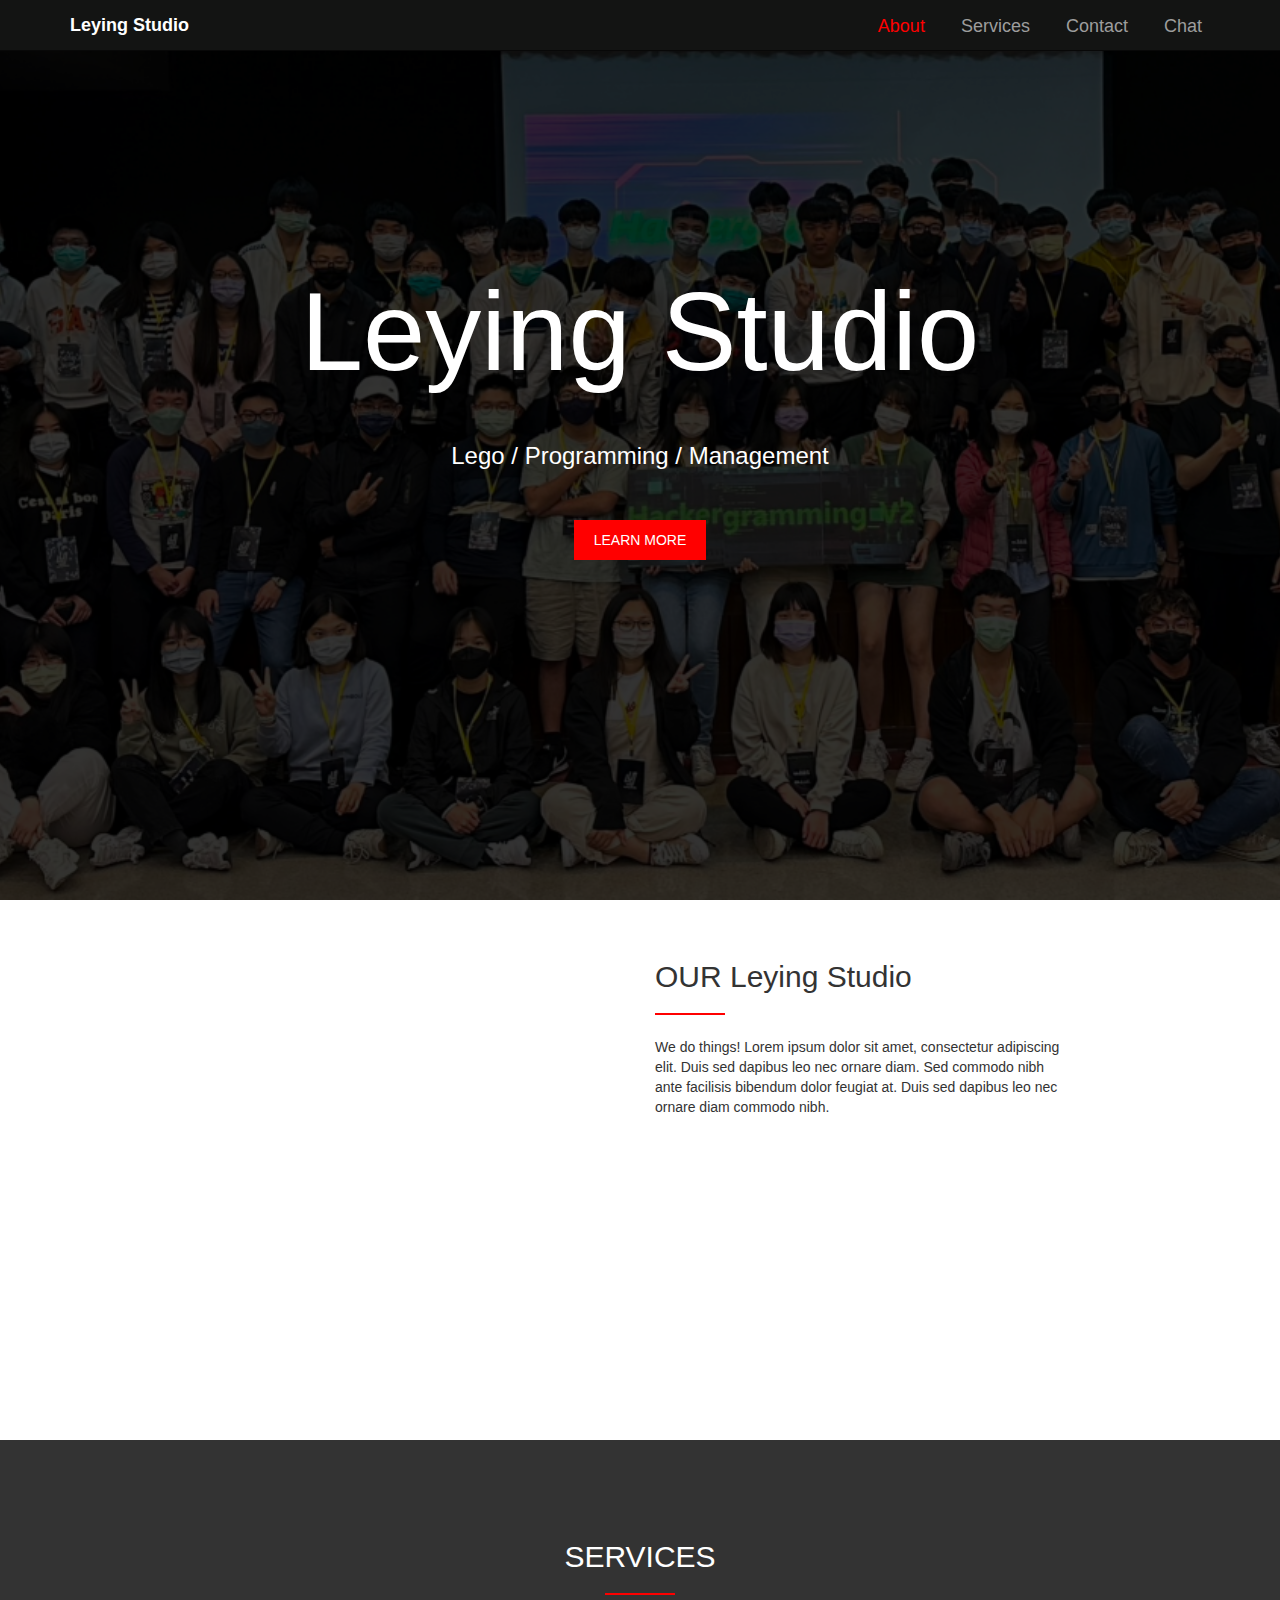
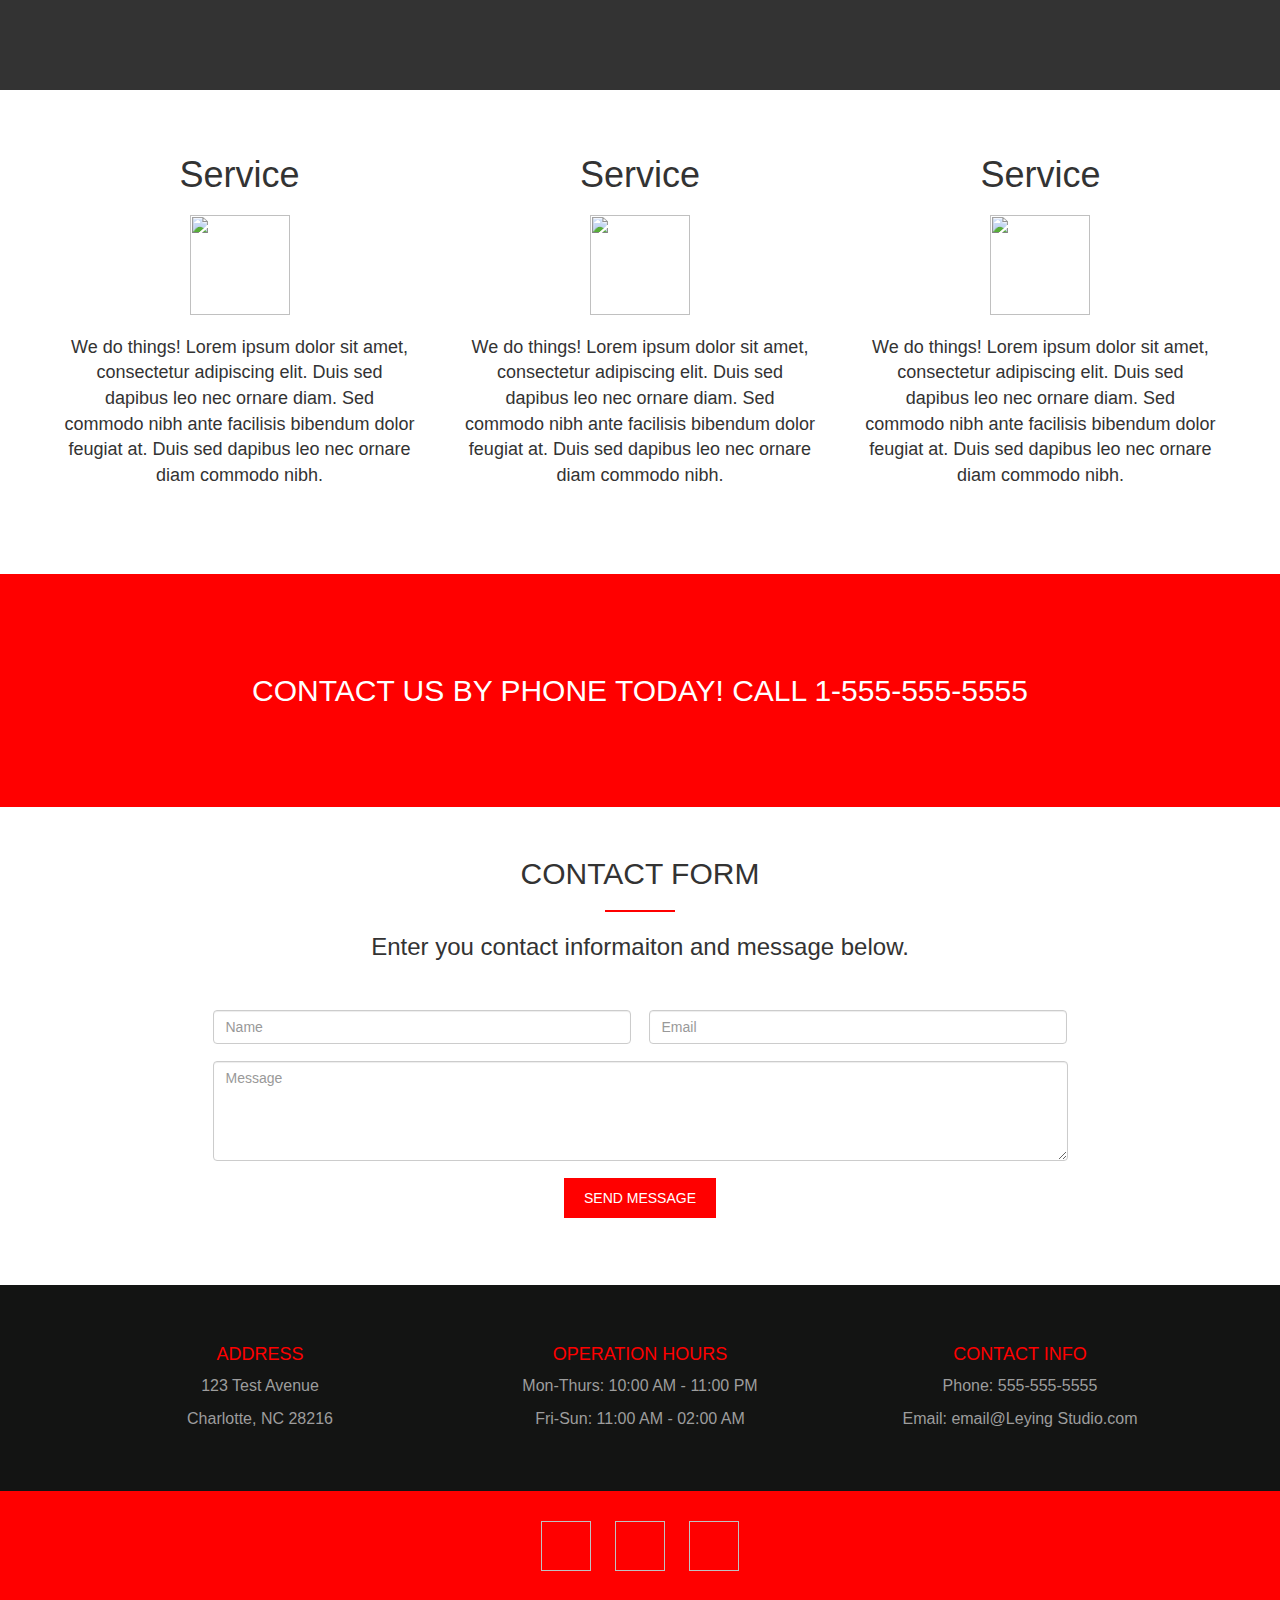
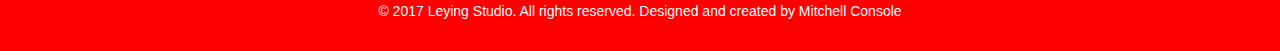
==== index.html @ ffa9e22b "Add files via upload" ====
<!DOCTYPE html>
<html lang="en" >
<head>
  <meta charset="UTF-8">
  <title>Leying</title>
  <link rel='stylesheet' href='https://fonts.googleapis.com/css?family=Open+Sans'>
<link rel='stylesheet' href='https://maxcdn.bootstrapcdn.com/bootstrap/3.3.7/css/bootstrap.min.css'><link rel="stylesheet" href="./style.css">

</head>
<body>
<!-- partial:index.partial.html -->
<html>
  <head>
    
    <title>Leying Studio - Website</title>
  </head>
  <body>
<!--  Navigation Bar    -->
    <nav id="navigation" class="navbar navbar-inverse navbar-fixed-top">
      <div class="container">
        <div class="navbar-header">
          <a class="navbar-brand" href="#">Leying Studio</a>
          <button type="button" class="navbar-toggle collapsed" data-toggle="collapse" data-target="#navbarButtons" aria-expanded="false">
            <span class="sr-only">Toggle navigation</span>
            <span class="icon-bar"></span>
            <span class="icon-bar"></span>
            <span class="icon-bar"></span>
          </button>
        </div>
        <div class="collapse navbar-collapse" id="navbarButtons">          
          <ul class="nav navbar-nav navbar-right">
            <li id="navAbout" class="btn navbar-btn navActive">About</li>
            <li id="navServices" class="btn navbar-btn">Services</li>
            <li id="navContact" class="btn navbar-btn">Contact</li>
            <a href="chat.html" class="btn navbar-btn">Chat</a>
          </ul>
        </div>
      </div>
    </nav>
<!--  Top page image    -->
 <div class="parallaxTop">
   <div class="jumboBanner shadow">
     <h1 class="banner">Leying Studio</h1>
     <h3 class="motto">Lego / Programming / Management</h3>
     <button id="bannerBtn" class="bannerBtn">LEARN MORE</button>
   </div>
 </div>
<!--  Main content   -->    
<!--  About row      -->
    <div id="aboutBlock" class="container">
      <div id="aboutRow" class="row">
        <div class="aboutLeft col-xs-12 col-sm-6 cloak">
          <div class="row">
            <div class="col-md-3"></div>
            <div class="aboutImg col-md-9"></div>
          </div>
        </div>
        <div class="aboutRight col-xs-12 col-sm-6">
          <div class="row">
            <div class="col-md-9">            
              <h2>OUR Leying Studio</h2>
              <hr />
              <p>We do things! Lorem ipsum dolor sit amet, consectetur adipiscing elit. Duis sed dapibus leo nec ornare diam. Sed commodo nibh ante facilisis bibendum dolor feugiat at. Duis sed dapibus leo nec ornare diam commodo nibh.</p>
            </div>
          </div>
          <div class="col-md-3"></div>          
        </div>
      </div>
    </div>
<!--  Services row      -->
    <div id="servicesRow" class="parallaxSection">
      <div class="shadowSection">
        <h2>SERVICES</h2>
        <hr />
      </div>
    </div>
    <div id="serviceBlocks" class="row">
      <div class="container">
        <div class="serviceBlock col-md-4">
          <h1>Service</h1>
          <img src="https://cdn0.iconfinder.com/data/icons/thinico/88/thinico-17-512.png" />
          <p>We do things! Lorem ipsum dolor sit amet, consectetur adipiscing elit. Duis sed dapibus leo nec ornare diam. Sed commodo nibh ante facilisis bibendum dolor feugiat at. Duis sed dapibus leo nec ornare diam commodo nibh.</p>
        </div>
        <div class="serviceBlock col-md-4">
          <h1>Service</h1>
          <img src="https://cdn0.iconfinder.com/data/icons/thinico/88/thinico-17-512.png" />
          <p>We do things! Lorem ipsum dolor sit amet, consectetur adipiscing elit. Duis sed dapibus leo nec ornare diam. Sed commodo nibh ante facilisis bibendum dolor feugiat at. Duis sed dapibus leo nec ornare diam commodo nibh.</p>
        </div>
        <div class="serviceBlock col-md-4">
          <h1>Service</h1>
          <img src="https://cdn0.iconfinder.com/data/icons/thinico/88/thinico-17-512.png" />
          <p>We do things! Lorem ipsum dolor sit amet, consectetur adipiscing elit. Duis sed dapibus leo nec ornare diam. Sed commodo nibh ante facilisis bibendum dolor feugiat at. Duis sed dapibus leo nec ornare diam commodo nibh.</p>
        </div>
      </div>
    </div>
<!--  Contact form      -->
      <div id="phoneContact" class="phoneContact row">
        <div class="container">
          <h2>CONTACT US BY PHONE TODAY! CALL 1-555-555-5555</h2>
        </div>
      </div> 
      <div class="container">               
        <div id="contactRow" class="contactForm row">
          <h2>CONTACT FORM</h2>
          <hr />
          <h3>Enter you contact informaiton and message below.</h3>
          <form name="contactForm" class="form-group" action="#" method="POST">
            <input id="formName" name="name" class="inputInline form-control" type="text" placeholder="Name" required />
            <input id="formEmail" name="email" class="inputInline form-control" type="email" placeholder="Email" required />
            <textarea id="formMessage" name="message" class="form-control" type="text" placeholder="Message" required></textarea>
            <input name="submit" class="bannerBtn" type="submit" value="SEND MESSAGE" />
          </form>
        </div>        
      </div>
<!--  Contact info      -->
    <div id="contactInfo" class="row">
      <div class="container">
        <div class="contactStack col-md-4">
          <h4>ADDRESS</h4>
          <p>123 Test Avenue</p>
          <p>Charlotte, NC 28216</p>
        </div>
        <div class="contactStack col-md-4">
          <h4>OPERATION HOURS</h4>
          <p>Mon-Thurs: 10:00 AM - 11:00 PM</p>
          <p>Fri-Sun: 11:00 AM - 02:00 AM</p>
        </div>
        <div class="contactStack col-md-4">
          <h4>CONTACT INFO</h4>
          <p>Phone: 555-555-5555</p>
          <p>Email: email@Leying Studio.com</p>
        </div>
      </div>
    </div>
<!--  Copyright    -->
    <div id="copyright" class="row">
      <div class="container">
        <div id="socialBtn">
          <a href="#" class="social"><img id="facebook"></a>
          <a href="#" class="social"><img id="twitter"></a>
          <a href="#" class="social"><img id="linkedin"></a>
        </div>
        <p>&copy; 2017 Leying Studio. All rights reserved. Designed and created by Mitchell Console</p>
      </div>
    </div>
  </body>
</html>
<!-- partial -->
  <script src='https://cdnjs.cloudflare.com/ajax/libs/jquery/3.1.1/jquery.min.js'></script>
<script src='https://maxcdn.bootstrapcdn.com/bootstrap/3.3.7/js/bootstrap.min.js'></script><script  src="./script.js"></script>

</body>
</html>
---- style.css ----
html {
  height: 100%;
}

body {
  overflow-x: hidden;
}

.cloak {
  display: block;
}

hr {
  width: 70px;
  border-color: #ff0000;
  border-width: 2px;
  height: 2px;
}

.bannerBtn {
  border: none;
  background: #ff0000;
  color: white;
  padding: 10px 20px;
}
.bannerBtn:hover {
  background: #536b25;
}

.inputInline {
  width: 49%;
  float: left;
}

.navbar-btn {
  padding-top: 13px;
  margin: 0 10px 0 0;
  color: #9d9d9d;
  font-size: 18px;
}
.navbar-btn:hover {
  color: #ff0000;
}

.navbar {
  background: #131413;
}
.navbar .navbar-toggle {
  border-color: #ff0000;
}
.navbar .navbar-toggle .icon-bar {
  background-color: #ff0000;
}
.navbar .navbar-brand {
  color: #ffffff;
  font-weight: 900;
}
.navbar .navbar-brand:hover {
  color: #ff0000;
}
.navbar .navActive {
  color: #ff0000;
}

.parallax, .parallaxSection, .parallaxTop {
  background-attachment: fixed;
  background-position: center;
  background-repeat: no-repeat;
  background-size: cover;
  padding: 0;
}

.parallaxTop {
  background-image: url("1.png");
  min-height: 100vh;
}

.parallaxSection {
  min-height: 250px;
}

.shadow, .shadowSection {
  background: rgba(0, 0, 0, 0.8);
  min-height: 100vh;
  width: 100%;
}

.shadowSection {
  min-height: 250px;
}

.jumboBanner {
  text-align: center;
}
.jumboBanner .banner {
  color: white;
  padding-top: 30vh;
  text-align: center;
  font-family: sans-serif;
  font-size: 112px;
  margin-top: 0;
}
.jumboBanner .motto {
  color: white;
  margin: 50px auto;
}

#aboutBlock {
  width: 94%;
}

#aboutRow, .aboutLeft, .aboutRight, .aboutImg {
  min-height: 400px;
  margin: 20px auto;
}
#aboutRow hr, .aboutLeft hr, .aboutRight hr, .aboutImg hr {
  margin-left: 0;
  text-align: left;
}
#aboutRow .aboutImg, .aboutLeft .aboutImg, .aboutRight .aboutImg, .aboutImg .aboutImg {
  background-image: url("https://images.pexels.com/photos/59628/pexels-photo-59628.jpeg?w=1260&h=750&auto=compress&cs=tinysrgb");
  background-repeat: no-repeat;
  background-size: 90% 90%;
}

#servicesRow {
  background-image: url("https://images.pexels.com/photos/247932/pexels-photo-247932.jpeg?w=1260&h=750&auto=compress&cs=tinysrgb");
  text-align: center;
  color: white;
}
#servicesRow h2 {
  padding-top: 100px;
}

#serviceBlocks .container {
  width: 94%;
}

.serviceBlock {
  text-align: center;
  margin: 20px auto 50px auto;
  padding: 25px;
}
.serviceBlock img {
  width: 100px;
  height: 100px;
  margin: 10px 0 20px 0;
}
.serviceBlock p {
  font-size: 18px;
}

.phoneContact {
  background: #ff0000;
  text-align: center;
  color: white;
  min-height: 200px;
}
.phoneContact h2 {
  margin: 100px 0;
}

#formMessage {
  margin-bottom: 2%;
  height: 100px;
  max-width: 100%;
}

.contactForm {
  margin: 50px auto;
  text-align: center;
}
.contactForm h2 {
  margin: 0 auto;
}
.contactForm form {
  width: 75%;
  margin: 50px auto 0 auto;
}
.contactForm form input {
  margin-bottom: 2%;
}
.contactForm form input[name=name] {
  margin-right: 2%;
}

#contactInfo {
  background: #131413;
  min-height: 200px;
}
#contactInfo .contactStack {
  margin: 50px 0;
  text-align: center;
  font-size: 16px;
}
#contactInfo h4 {
  color: #ff0000;
}
#contactInfo p {
  color: #9d9d9d;
}

#copyright {
  background: #ff0000;
  min-height: 125px;
  text-align: center;
  color: white;
}
#copyright #facebook {
  background-image: url("http://www.iconarchive.com/download/i54037/danleech/simple/facebook.ico");
  background-size: cover;
  background-repeat: no-repeat;
}
#copyright #twitter {
  background-image: url("http://www.freeiconspng.com/uploads/twitter-icon-twitter-icon-7.png");
  background-size: cover;
  background-repeat: no-repeat;
}
#copyright #linkedin {
  background-image: url("https://pbs.twimg.com/profile_images/614583061448036352/CBpFkPaz.png");
  background-size: cover;
  background-repeat: no-repeat;
}
#copyright .social, #copyright img {
  height: 50px;
  width: 50px;
  border: none;
  margin: 30px 5px 0px 5px;
}
#copyright p {
  margin: 30px 0;
}

@media screen and (max-width: 766px) {
  .jumboBanner .banner {
    font-size: 72px;
  }

  .cloak {
    display: none;
  }
}
@media screen and (max-width: 500px) {
  .inputInline {
    width: 100%;
    float: none;
  }

  form input {
    margin-bottom: 5%;
  }

  input[name=submit] {
    width: 100%;
  }

  input[name=name] {
    margin-right: 0%;
  }
}
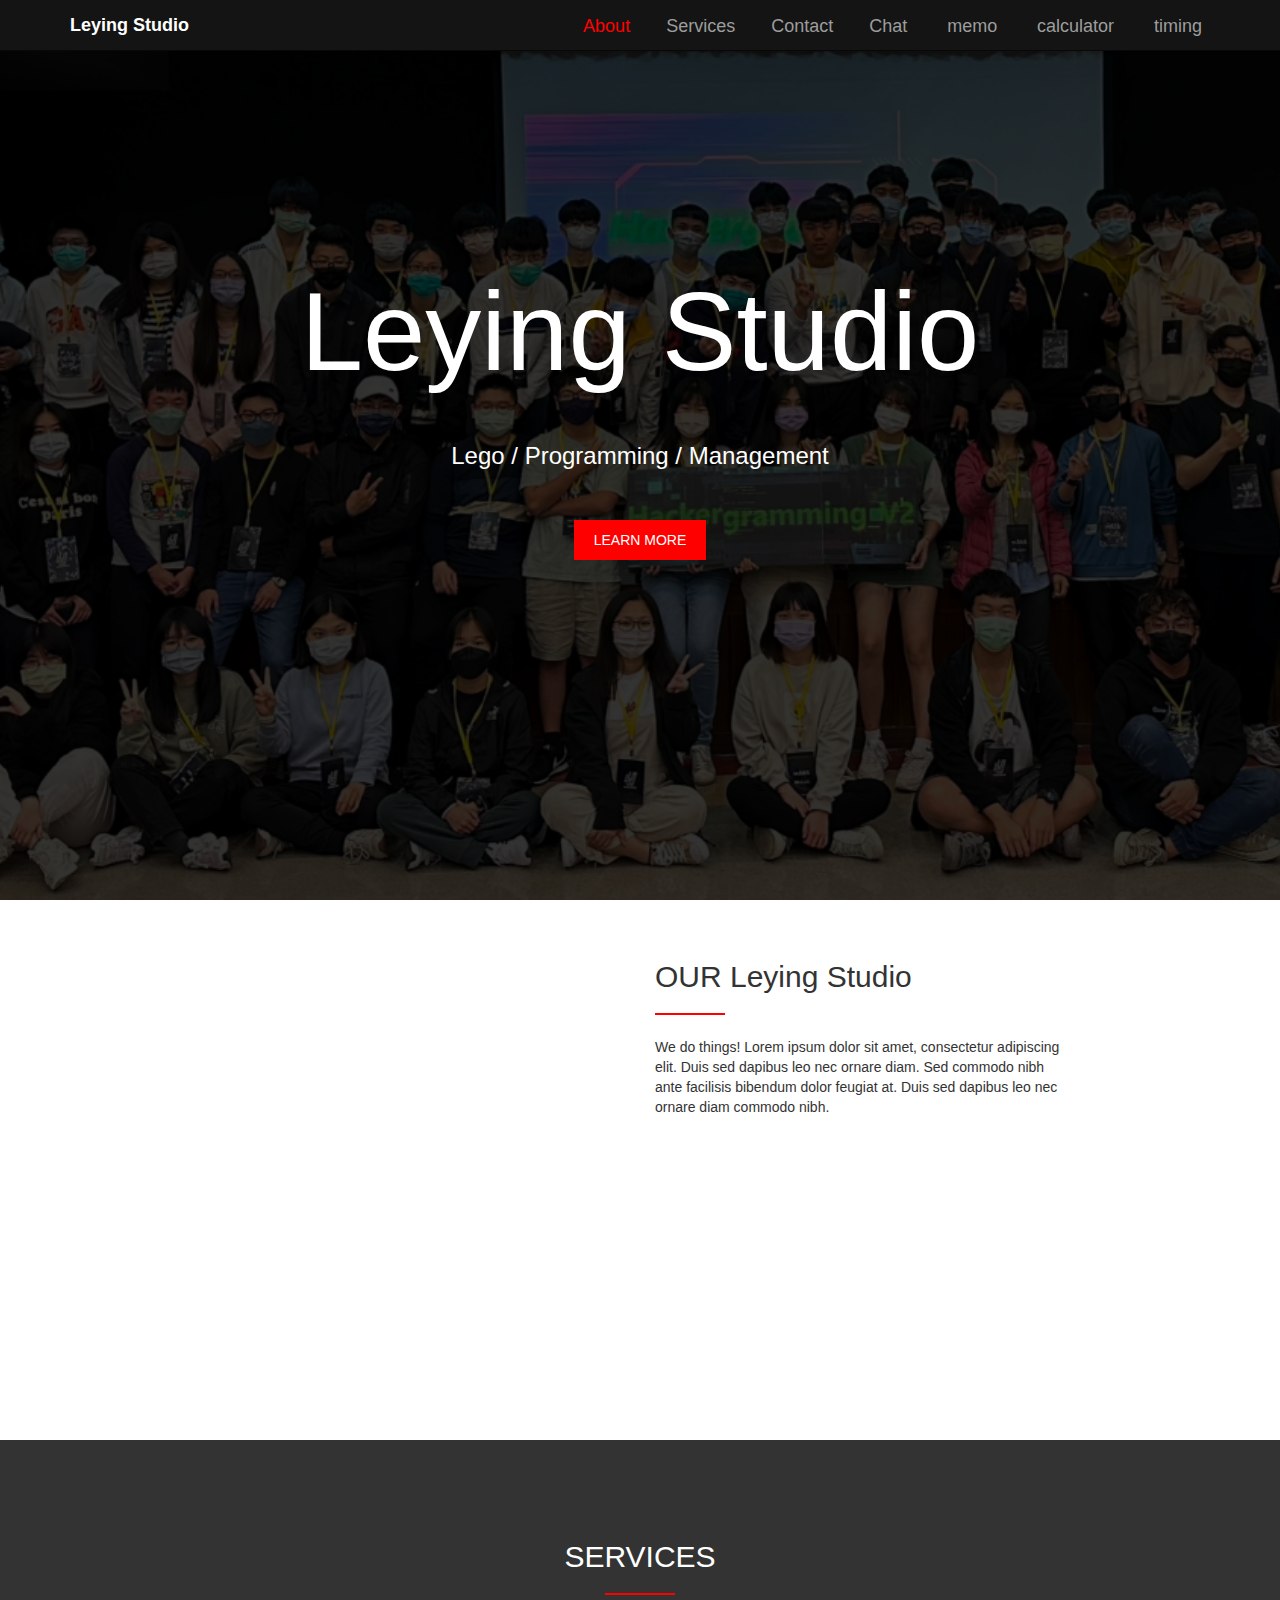
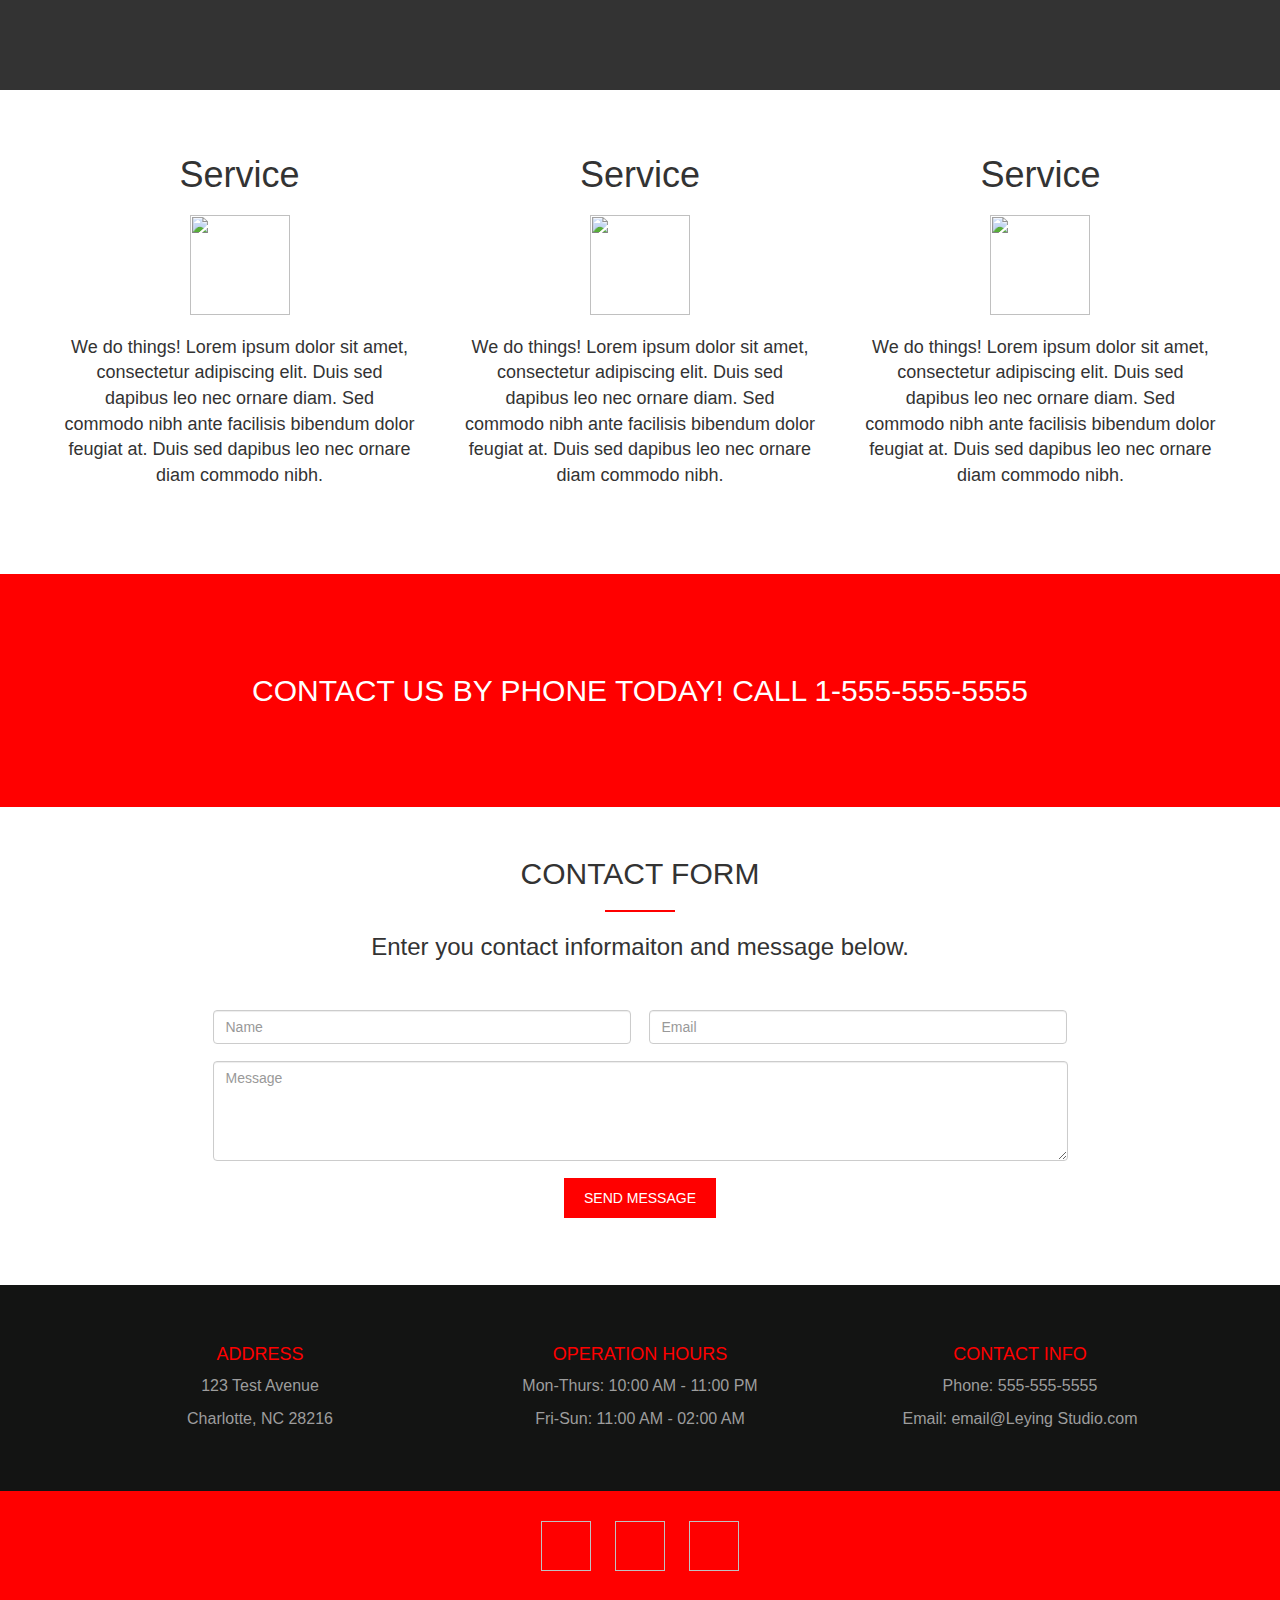
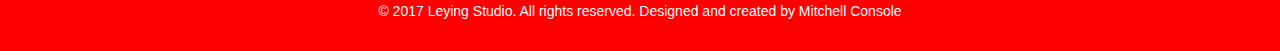
==== commit 3c0d9410: "Add files via upload" ====
--- a/index.html
+++ b/index.html
@@ -33,6 +33,9 @@
             <li id="navServices" class="btn navbar-btn">Services</li>
             <li id="navContact" class="btn navbar-btn">Contact</li>
             <a href="chat.html" class="btn navbar-btn">Chat</a>
+            <a href="memo.html" class="btn navbar-btn">memo</a>
+            <a href="calculator.html" class="btn navbar-btn">calculator</a>
+            <a href="timing.html" class="btn navbar-btn">timing</a>
           </ul>
         </div>
       </div>
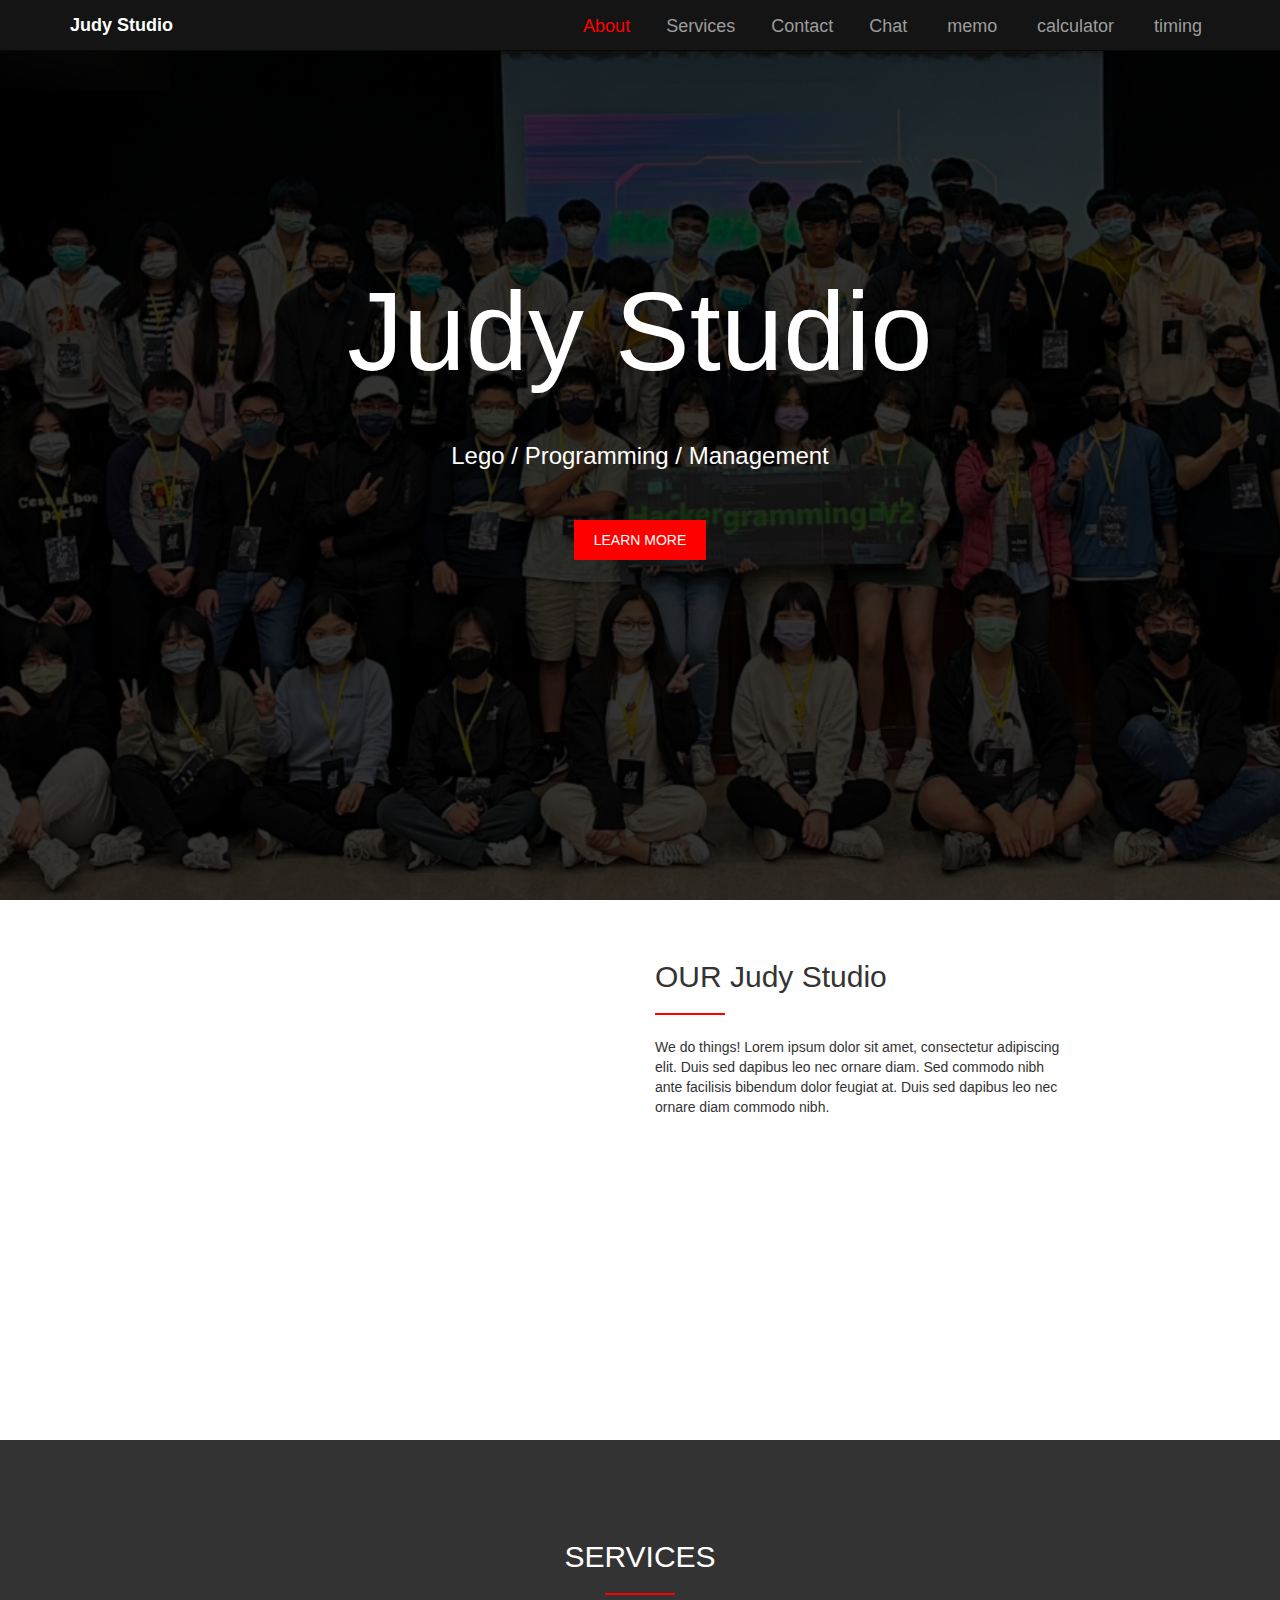
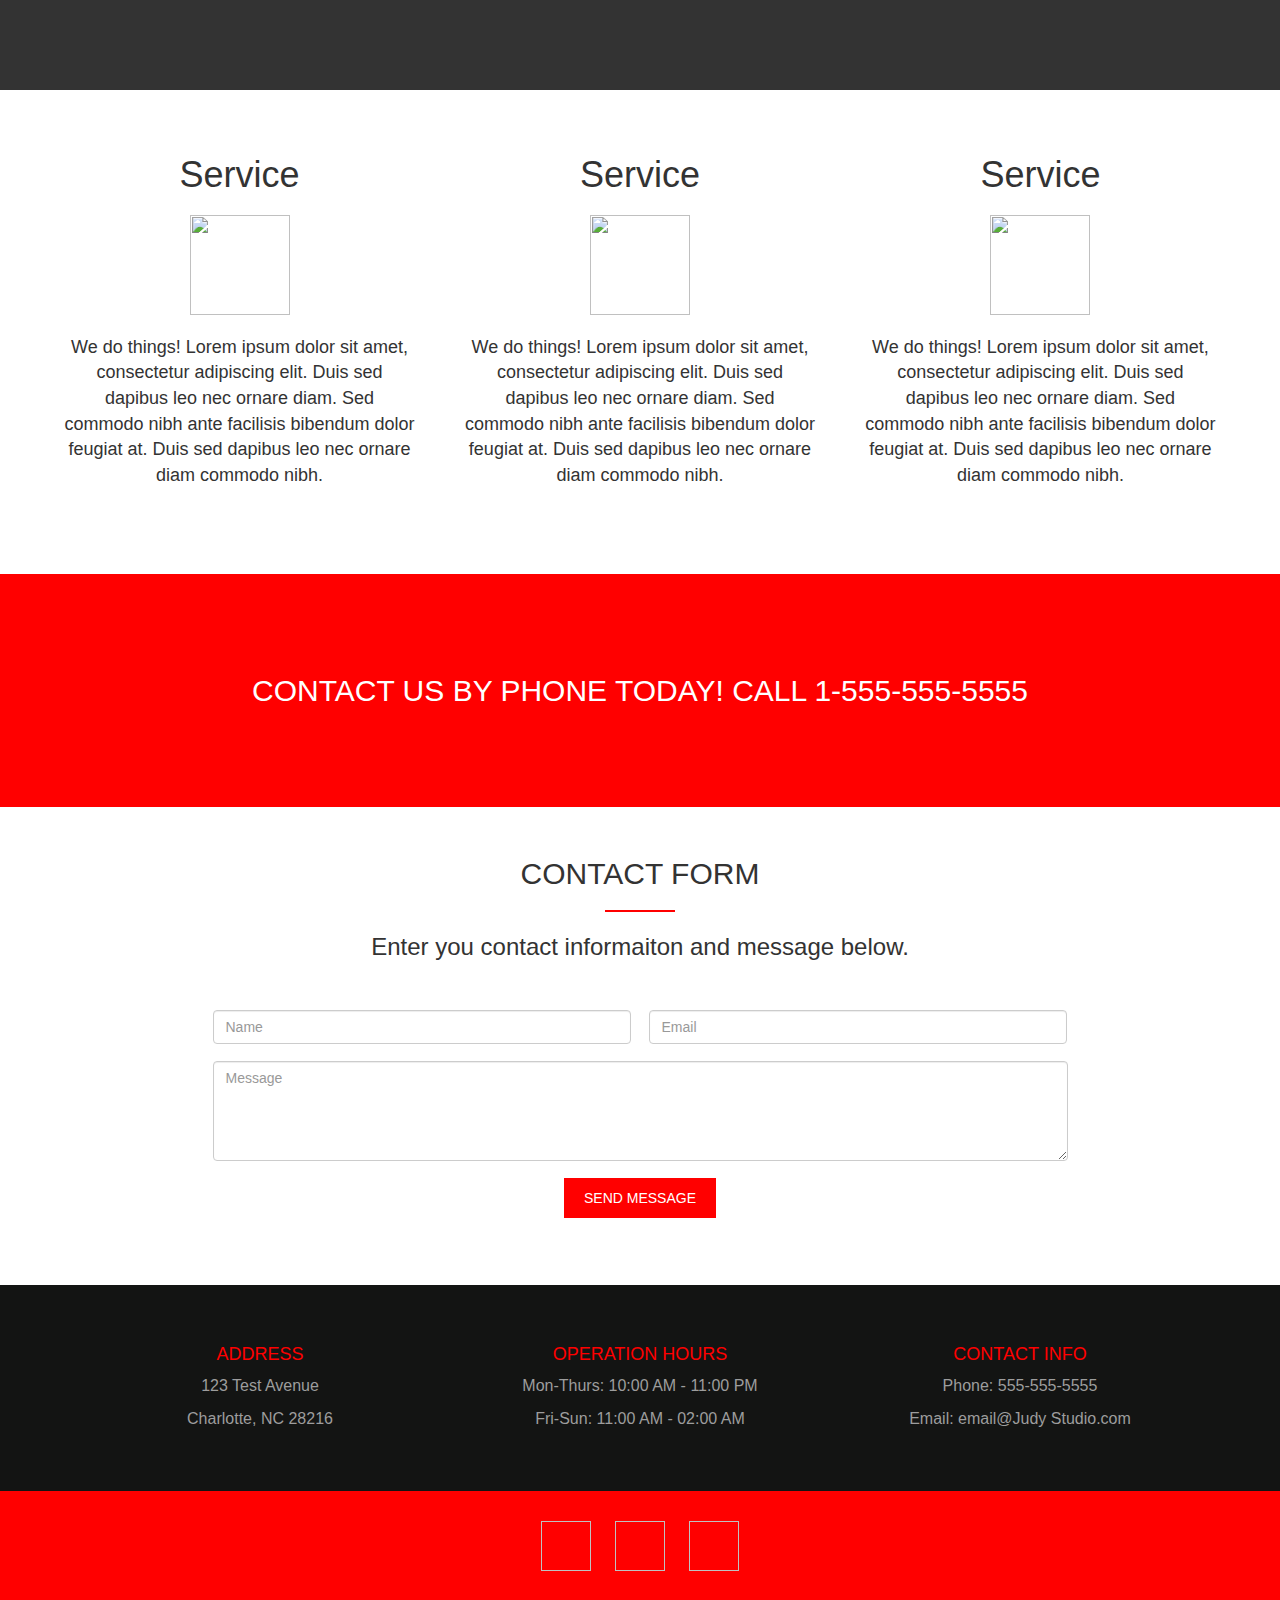
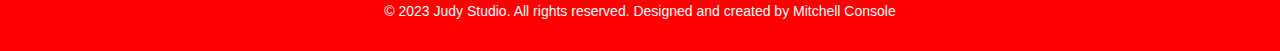
==== commit 021d56ec: "Add files via upload" ====
--- a/index.html
+++ b/index.html
@@ -2,7 +2,7 @@
 <html lang="en" >
 <head>
   <meta charset="UTF-8">
-  <title>Leying</title>
+  <title>Judy</title>
   <link rel='stylesheet' href='https://fonts.googleapis.com/css?family=Open+Sans'>
 <link rel='stylesheet' href='https://maxcdn.bootstrapcdn.com/bootstrap/3.3.7/css/bootstrap.min.css'><link rel="stylesheet" href="./style.css">
 
@@ -12,14 +12,14 @@
 <html>
   <head>
     
-    <title>Leying Studio - Website</title>
+    <title>Judy Studio - Website</title>
   </head>
   <body>
 <!--  Navigation Bar    -->
     <nav id="navigation" class="navbar navbar-inverse navbar-fixed-top">
       <div class="container">
         <div class="navbar-header">
-          <a class="navbar-brand" href="#">Leying Studio</a>
+          <a class="navbar-brand" href="#">Judy Studio</a>
           <button type="button" class="navbar-toggle collapsed" data-toggle="collapse" data-target="#navbarButtons" aria-expanded="false">
             <span class="sr-only">Toggle navigation</span>
             <span class="icon-bar"></span>
@@ -43,7 +43,7 @@
 <!--  Top page image    -->
  <div class="parallaxTop">
    <div class="jumboBanner shadow">
-     <h1 class="banner">Leying Studio</h1>
+     <h1 class="banner">Judy Studio</h1>
      <h3 class="motto">Lego / Programming / Management</h3>
      <button id="bannerBtn" class="bannerBtn">LEARN MORE</button>
    </div>
@@ -61,7 +61,7 @@
         <div class="aboutRight col-xs-12 col-sm-6">
           <div class="row">
             <div class="col-md-9">            
-              <h2>OUR Leying Studio</h2>
+              <h2>OUR Judy Studio</h2>
               <hr />
               <p>We do things! Lorem ipsum dolor sit amet, consectetur adipiscing elit. Duis sed dapibus leo nec ornare diam. Sed commodo nibh ante facilisis bibendum dolor feugiat at. Duis sed dapibus leo nec ornare diam commodo nibh.</p>
             </div>
@@ -131,7 +131,7 @@
         <div class="contactStack col-md-4">
           <h4>CONTACT INFO</h4>
           <p>Phone: 555-555-5555</p>
-          <p>Email: email@Leying Studio.com</p>
+          <p>Email: email@Judy Studio.com</p>
         </div>
       </div>
     </div>
@@ -143,7 +143,7 @@
           <a href="#" class="social"><img id="twitter"></a>
           <a href="#" class="social"><img id="linkedin"></a>
         </div>
-        <p>&copy; 2017 Leying Studio. All rights reserved. Designed and created by Mitchell Console</p>
+        <p>&copy; 2023 Judy Studio. All rights reserved. Designed and created by Mitchell Console</p>
       </div>
     </div>
   </body>
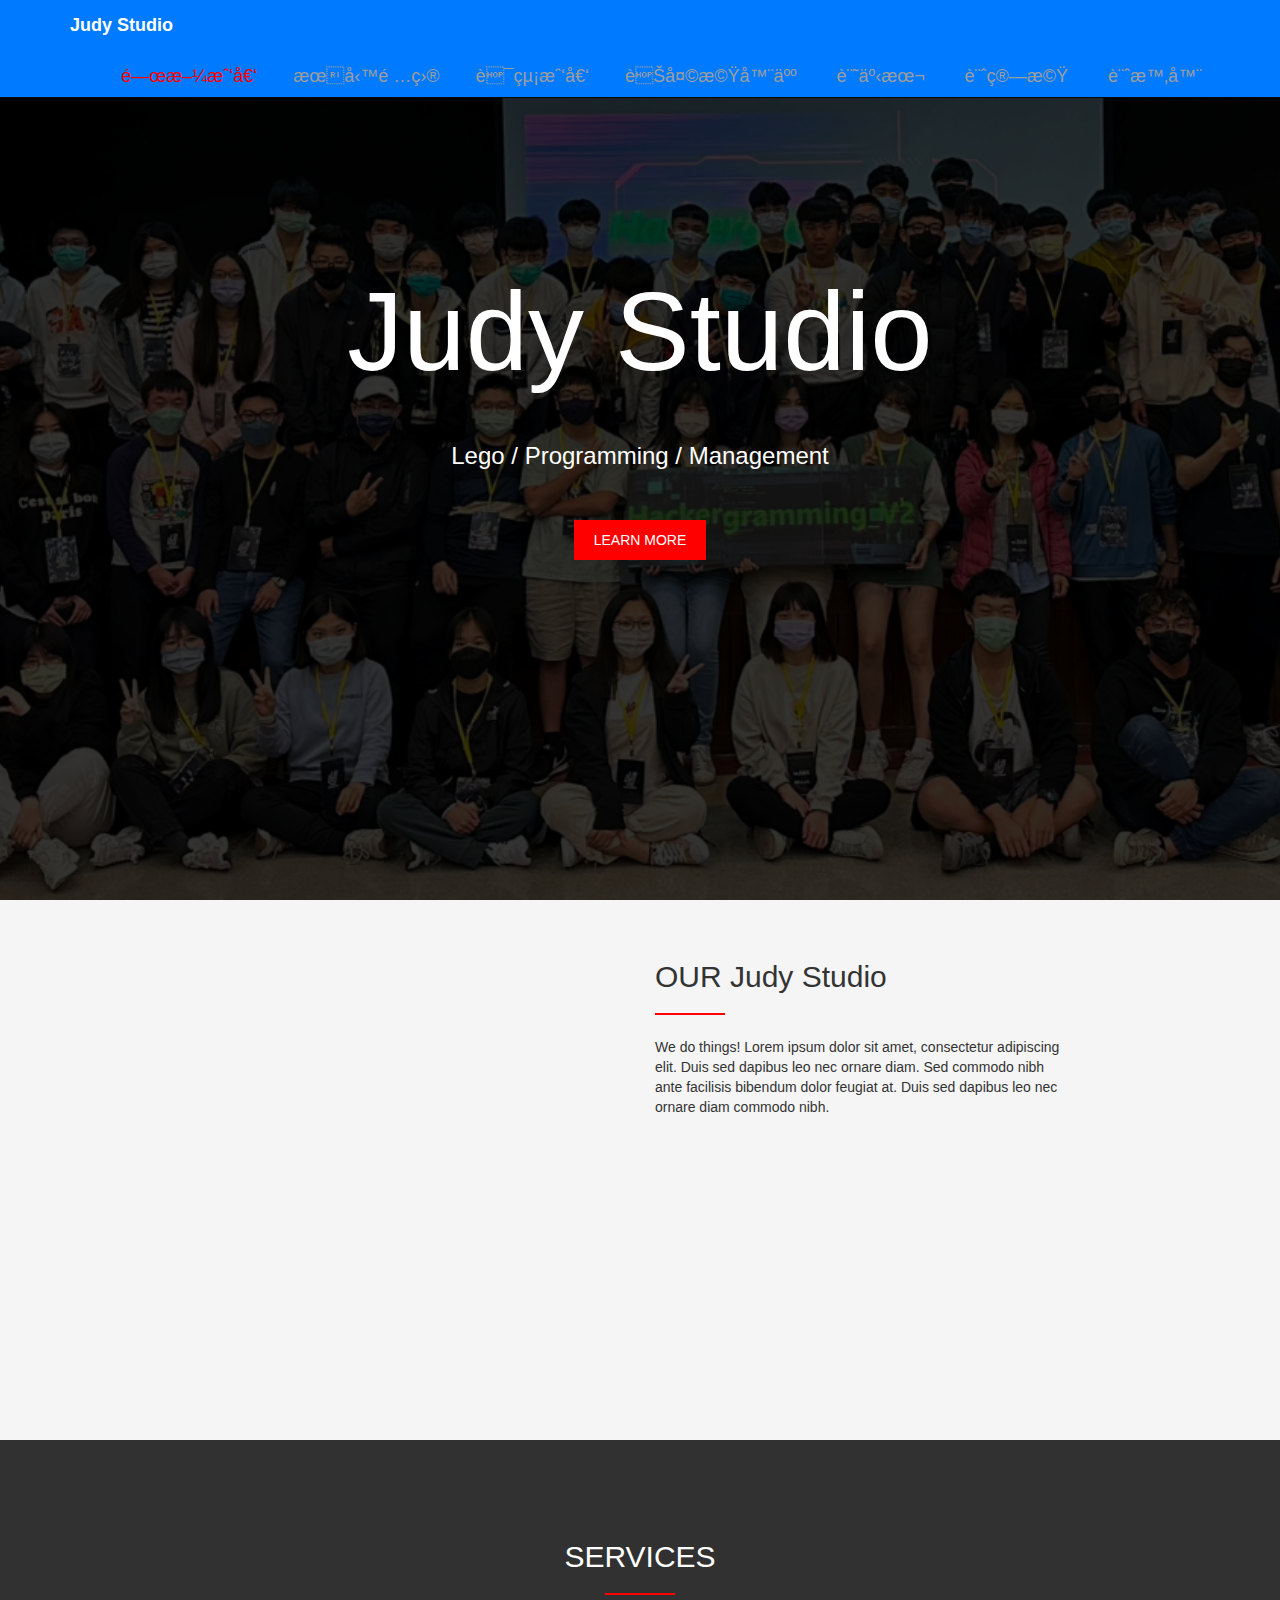
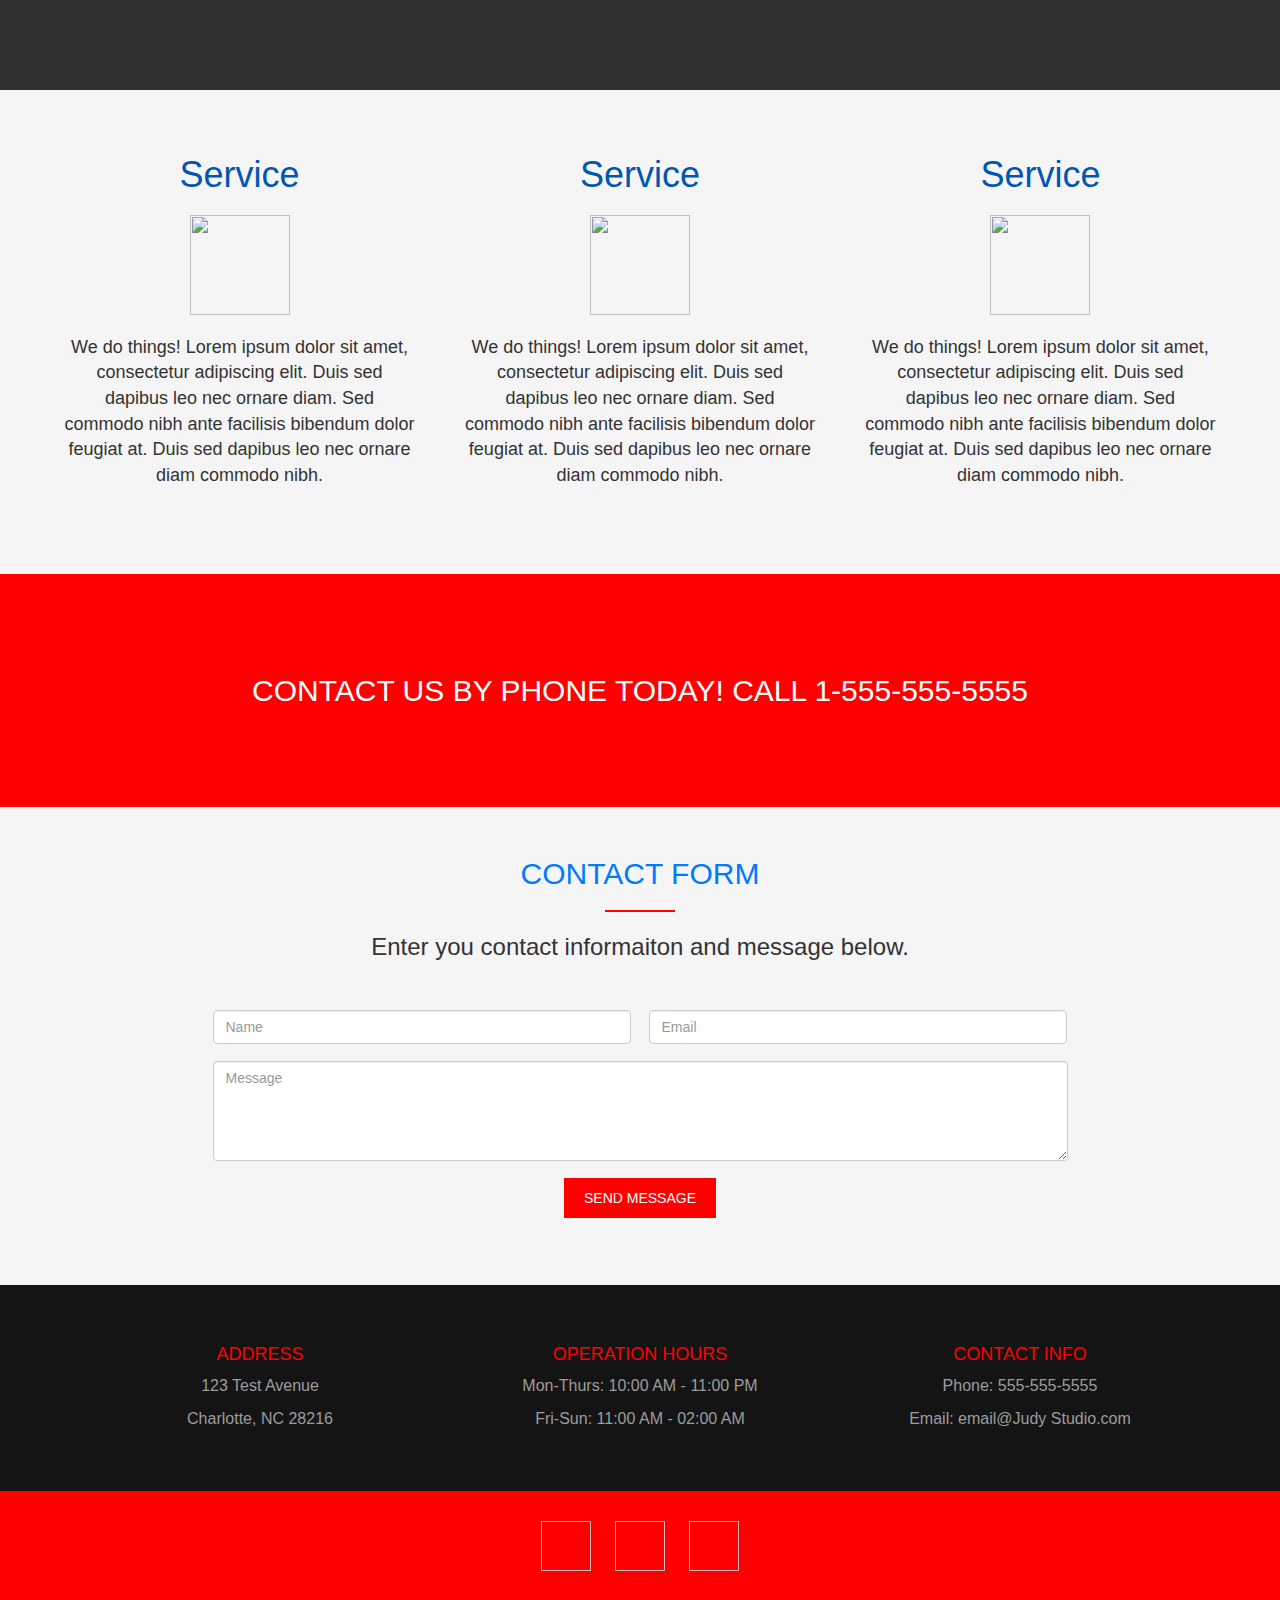
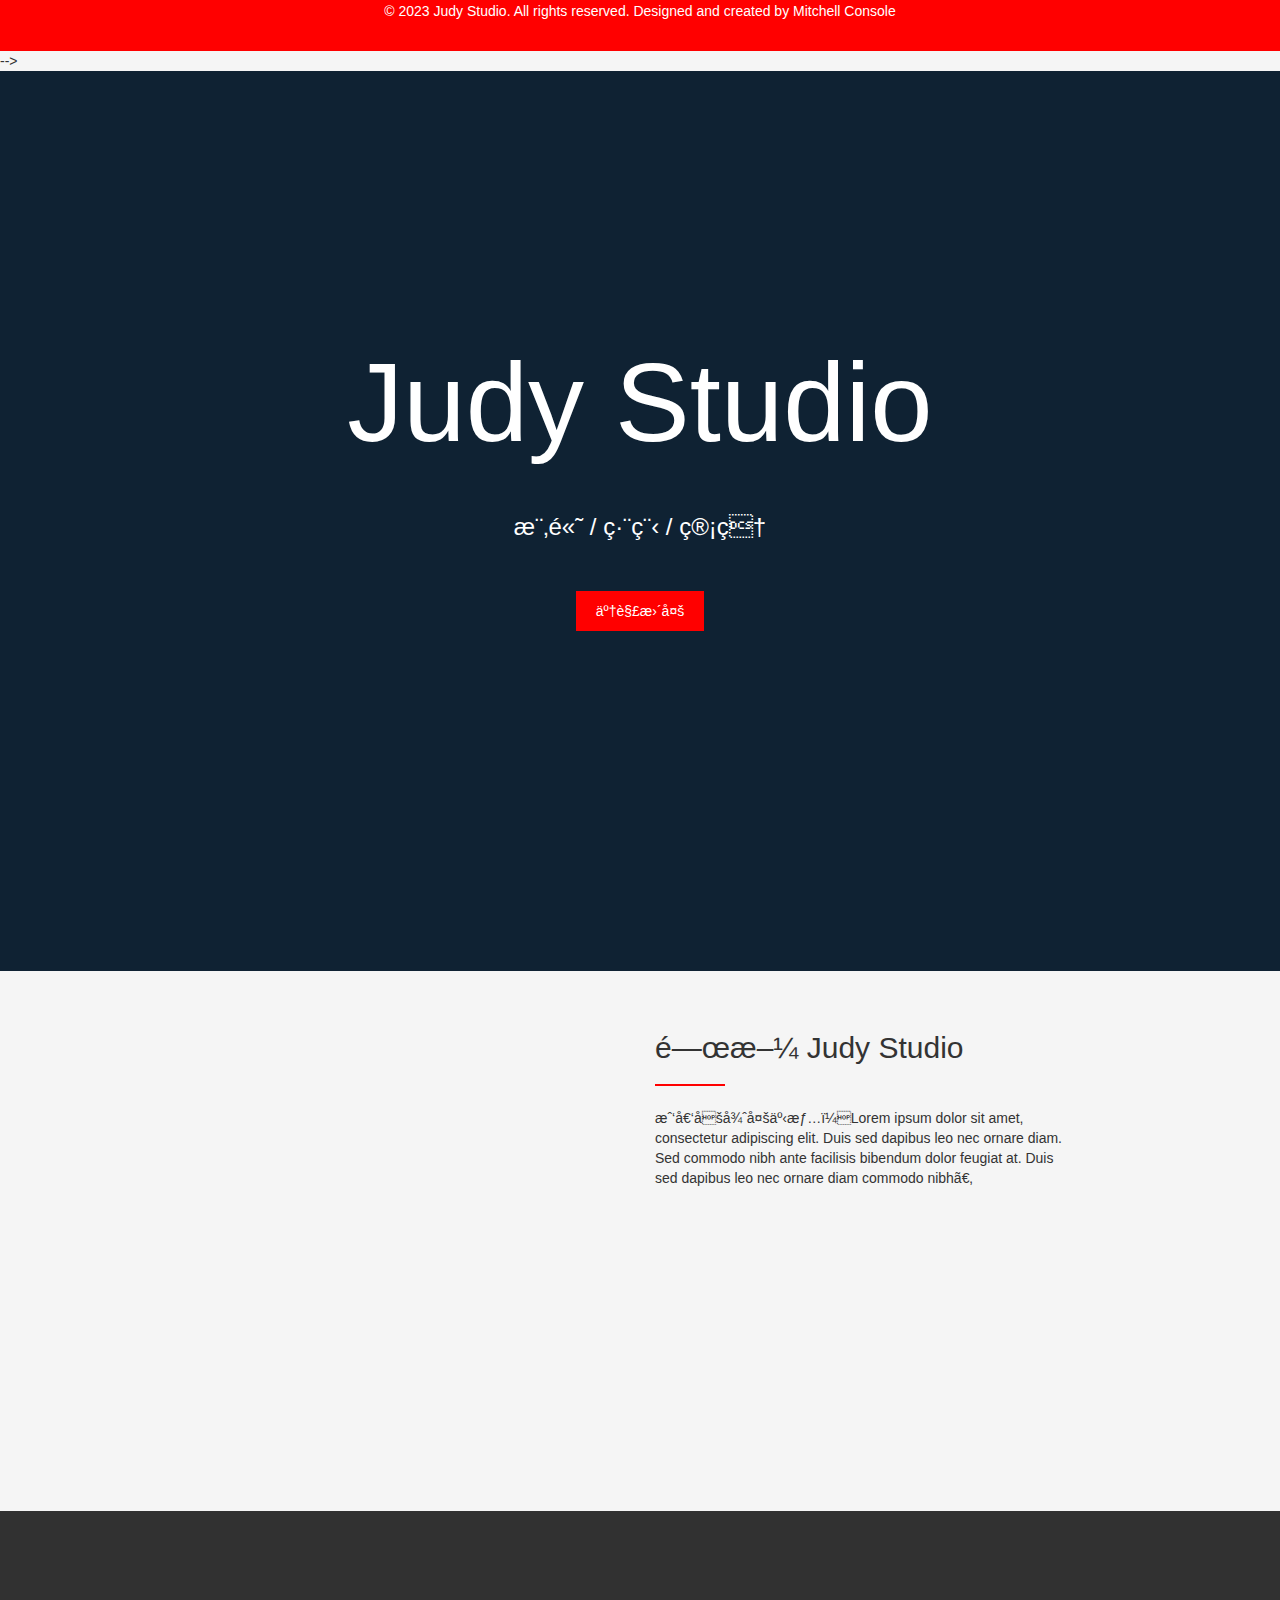
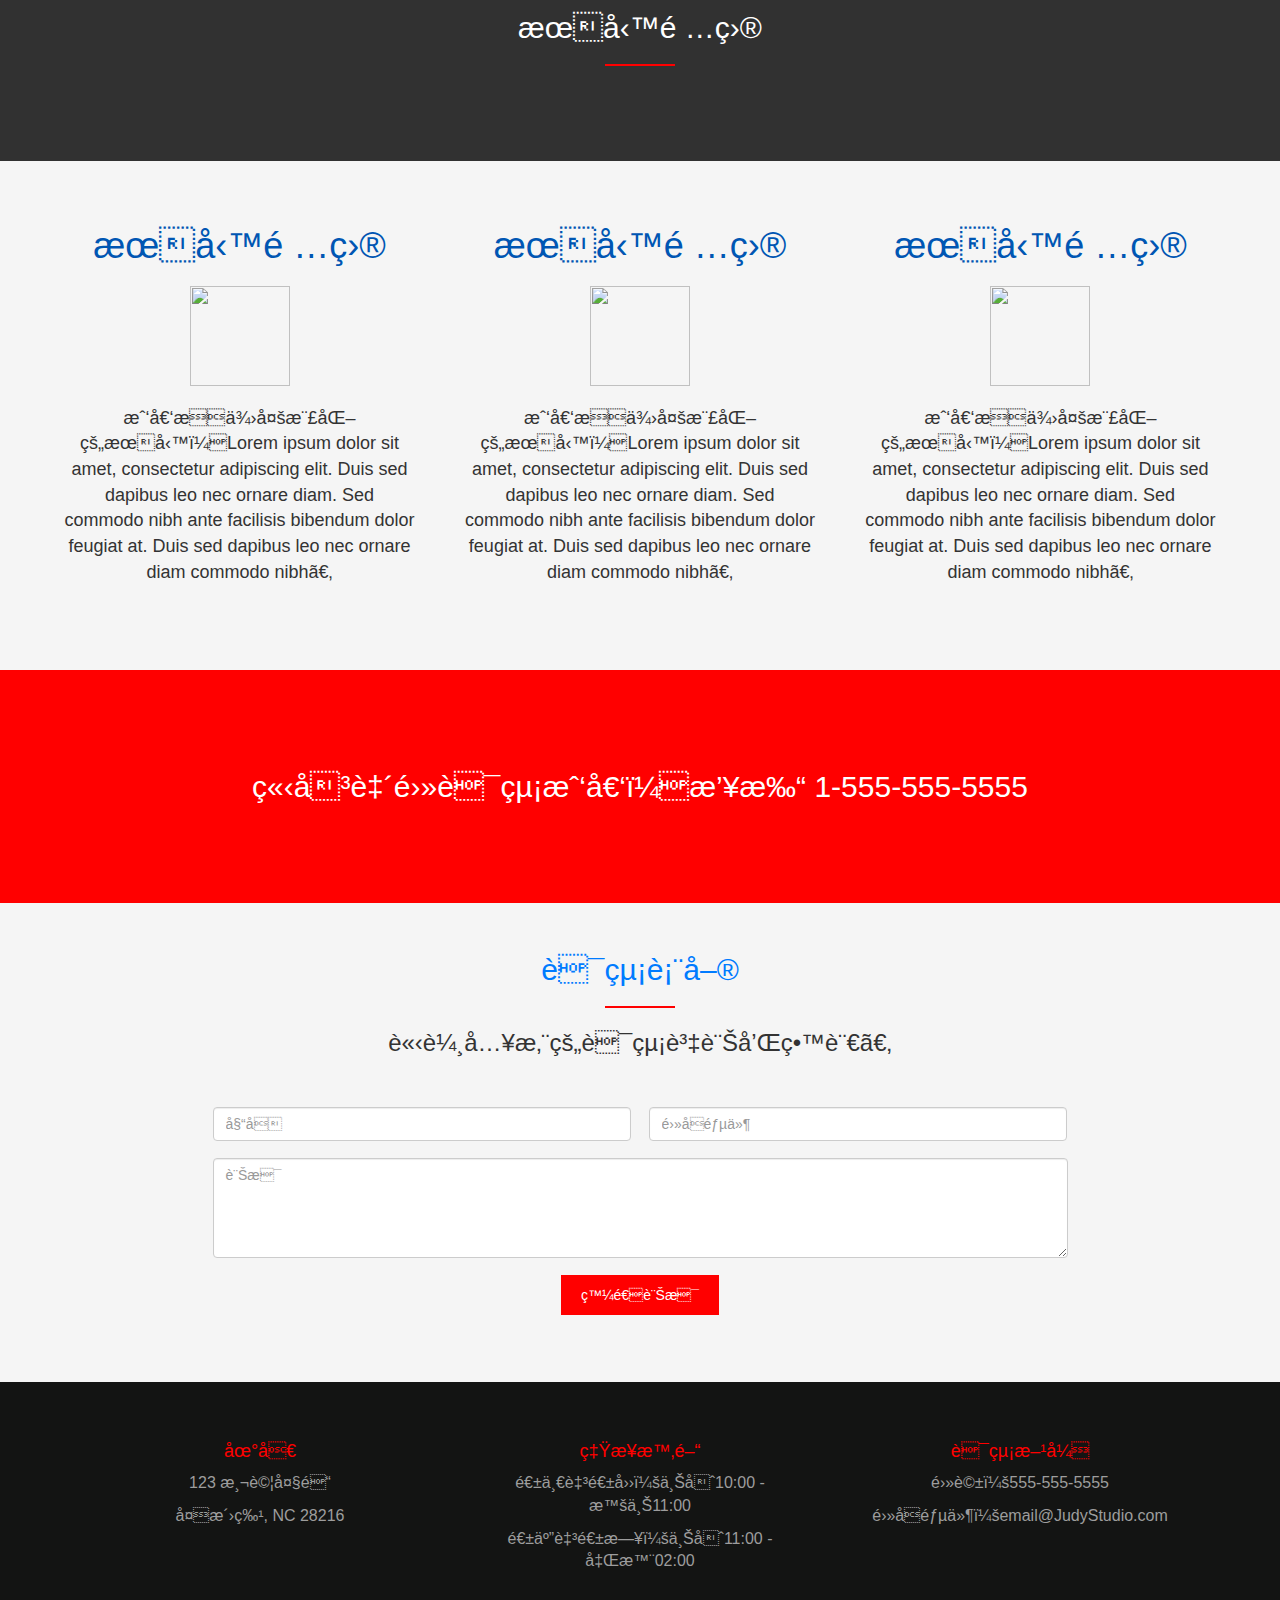
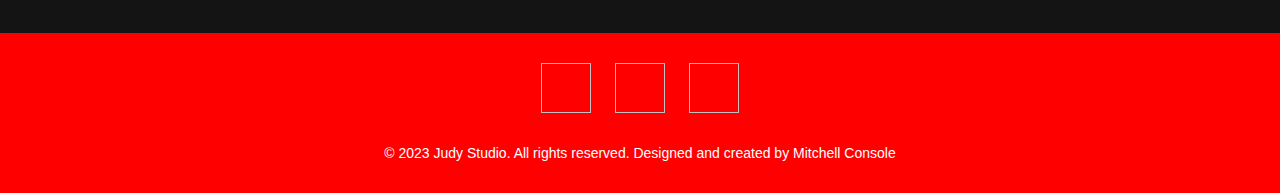
==== commit cb3e9319: "Add files via upload" ====
--- a/index.html
+++ b/index.html
@@ -1,4 +1,4 @@
-<!DOCTYPE html>
+<!-- <!DOCTYPE html>
 <html lang="en" >
 <head>
   <meta charset="UTF-8">
@@ -153,4 +153,194 @@
 <script src='https://maxcdn.bootstrapcdn.com/bootstrap/3.3.7/js/bootstrap.min.js'></script><script  src="./script.js"></script>
 
 </body>
+</html> -->
+
+<!DOCTYPE html>
+<html lang="en">
+<head>
+  <meta charset="UTF-8">
+  <title>Judy Studio</title>
+  <link rel='stylesheet' href='https://fonts.googleapis.com/css?family=Open+Sans'>
+  <link rel='stylesheet' href='https://maxcdn.bootstrapcdn.com/bootstrap/3.3.7/css/bootstrap.min.css'>
+  <link rel="stylesheet" href="./style.css">
+  <style>
+    /* 主色調：藍色 */
+    :root {
+      --primary-color: #007BFF;
+      --primary-color-light: #4DA8FF;
+      --primary-color-dark: #0056b3;
+      --background-color: #F5F5F5;
+      --text-color: #333333;
+    }
+    body {
+      background-color: var(--background-color);
+      color: var(--text-color);
+    }
+    .navbar {
+      background-color: var(--primary-color);
+    }
+    .navbar .navbar-brand,
+    .navbar .navbar-nav li a {
+      color: #fff;
+    }
+    .navbar .navbar-nav li a:hover {
+      color: var(--primary-color-light);
+    }
+    .parallaxTop {
+      background-color: var(--primary-color-light);
+    }
+    .serviceBlock h1 {
+      color: var(--primary-color-dark);
+    }
+    .contactForm h2 {
+      color: var(--primary-color);
+    }
+  </style>
+</head>
+<body>
+<!-- partial:index.partial.html -->
+<html>
+  <head>    
+    <title>Judy Studio - Website</title>
+  </head>
+  <body>
+<!--  Navigation Bar    -->
+    <nav id="navigation" class="navbar navbar-inverse navbar-fixed-top">
+      <div class="container">
+        <div class="navbar-header">
+          <a class="navbar-brand" href="#">Judy Studio</a>
+          <button type="button" class="navbar-toggle collapsed" data-toggle="collapse" data-target="#navbarButtons" aria-expanded="false">
+            <span class="sr-only">Toggle navigation</span>
+            <span class="icon-bar"></span>
+            <span class="icon-bar"></span>
+            <span class="icon-bar"></span>
+          </button>
+        </div>
+        <div class="collapse navbar-collapse" id="navbarButtons">          
+          <ul class="nav navbar-nav navbar-right">
+            <li id="navAbout" class="btn navbar-btn navActive">關於我們</li>
+            <li id="navServices" class="btn navbar-btn">服務項目</li>
+            <li id="navContact" class="btn navbar-btn">聯絡我們</li>
+            <a href="chat.html" class="btn navbar-btn">聊天機器人</a>
+            <a href="memo.html" class="btn navbar-btn">記事本</a>
+            <a href="calculator.html" class="btn navbar-btn">計算機</a>
+            <a href="timing.html" class="btn navbar-btn">計時器</a>
+          </ul>
+        </div>
+      </div>
+    </nav>
+<!--  Top page image    -->
+ <div class="parallaxTop">
+   <div class="jumboBanner shadow">
+     <h1 class="banner">Judy Studio</h1>
+     <h3 class="motto">樂高 / 編程 / 管理</h3>
+     <button id="bannerBtn" class="bannerBtn">了解更多</button>
+   </div>
+ </div>
+<!--  Main content   -->    
+<!--  About row      -->
+    <div id="aboutBlock" class="container">
+      <div id="aboutRow" class="row">
+        <div class="aboutLeft col-xs-12 col-sm-6 cloak">
+          <div class="row">
+            <div class="col-md-3"></div>
+            <div class="aboutImg col-md-9"></div>
+          </div>
+        </div>
+        <div class="aboutRight col-xs-12 col-sm-6">
+          <div class="row">
+            <div class="col-md-9">            
+              <h2>關於 Judy Studio</h2>
+              <hr />
+              <p>我們做很多事情！Lorem ipsum dolor sit amet, consectetur adipiscing elit. Duis sed dapibus leo nec ornare diam. Sed commodo nibh ante facilisis bibendum dolor feugiat at. Duis sed dapibus leo nec ornare diam commodo nibh。</p>
+            </div>
+          </div>
+          <div class="col-md-3"></div>          
+        </div>
+      </div>
+    </div>
+<!--  Services row      -->
+    <div id="servicesRow" class="parallaxSection">
+      <div class="shadowSection">
+        <h2>服務項目</h2>
+        <hr />
+      </div>
+    </div>
+    <div id="serviceBlocks" class="row">
+      <div class="container">
+        <div class="serviceBlock col-md-4">
+          <h1>服務項目</h1>
+          <img src="https://cdn0.iconfinder.com/data/icons/thinico/88/thinico-17-512.png" />
+          <p>我們提供多樣化的服務！Lorem ipsum dolor sit amet, consectetur adipiscing elit. Duis sed dapibus leo nec ornare diam. Sed commodo nibh ante facilisis bibendum dolor feugiat at. Duis sed dapibus leo nec ornare diam commodo nibh。</p>
+        </div>
+        <div class="serviceBlock col-md-4">
+          <h1>服務項目</h1>
+          <img src="https://cdn0.iconfinder.com/data/icons/thinico/88/thinico-17-512.png" />
+          <p>我們提供多樣化的服務！Lorem ipsum dolor sit amet, consectetur adipiscing elit. Duis sed dapibus leo nec ornare diam. Sed commodo nibh ante facilisis bibendum dolor feugiat at. Duis sed dapibus leo nec ornare diam commodo nibh。</p>
+        </div>
+        <div class="serviceBlock col-md-4">
+          <h1>服務項目</h1>
+          <img src="https://cdn0.iconfinder.com/data/icons/thinico/88/thinico-17-512.png" />
+          <p>我們提供多樣化的服務！Lorem ipsum dolor sit amet, consectetur adipiscing elit. Duis sed dapibus leo nec ornare diam. Sed commodo nibh ante facilisis bibendum dolor feugiat at. Duis sed dapibus leo nec ornare diam commodo nibh。</p>
+        </div>
+      </div>
+    </div>
+<!--  Contact form      -->
+      <div id="phoneContact" class="phoneContact row">
+        <div class="container">
+          <h2>立即致電聯絡我們！撥打 1-555-555-5555</h2>
+        </div>
+      </div> 
+      <div class="container">               
+        <div id="contactRow" class="contactForm row">
+          <h2>聯絡表單</h2>
+          <hr />
+          <h3>請輸入您的聯絡資訊和留言。</h3>
+          <form name="contactForm" class="form-group" action="#" method="POST">
+            <input id="formName" name="name" class="inputInline form-control" type="text" placeholder="姓名" required />
+            <input id="formEmail" name="email" class="inputInline form-control" type="email" placeholder="電子郵件" required />
+            <textarea id="formMessage" name="message" class="form-control" type="text" placeholder="訊息" required></textarea>
+            <input name="submit" class="bannerBtn" type="submit" value="發送訊息" />
+          </form>
+        </div>        
+      </div>
+<!--  Contact info      -->
+    <div id="contactInfo" class="row">
+      <div class="container">
+        <div class="contactStack col-md-4">
+          <h4>地址</h4>
+          <p>123 測試大道</p>
+          <p>夏洛特, NC 28216</p>
+        </div>
+        <div class="contactStack col-md-4">
+          <h4>營業時間</h4>
+          <p>週一至週四：上午10:00 - 晚上11:00</p>
+          <p>週五至週日：上午11:00 - 凌晨02:00</p>
+        </div>
+        <div class="contactStack col-md-4">
+          <h4>聯絡方式</h4>
+          <p>電話：555-555-5555</p>
+          <p>電子郵件：email@JudyStudio.com</p>
+        </div>
+      </div>
+    </div>
+<!--  Copyright    -->
+    <div id="copyright" class="row">
+      <div class="container">
+        <div id="socialBtn">
+          <a href="#" class="social"><img id="facebook"></a>
+          <a href="#" class="social"><img id="twitter"></a>
+          <a href="#" class="social"><img id="linkedin"></a>
+        </div>
+        <p>&copy; 2023 Judy Studio. All rights reserved. Designed and created by Mitchell Console</p>
+      </div>
+    </div>
+  </body>
 </html>
+<!-- partial -->
+<script src='https://cdnjs.cloudflare.com/ajax/libs/jquery/3.1.1/jquery.min.js'></script>
+<script src='https://maxcdn.bootstrapcdn.com/bootstrap/3.3.7/js/bootstrap.min.js'></script>
+<script src="./script.js"></script>
+</body>
+</html>
+
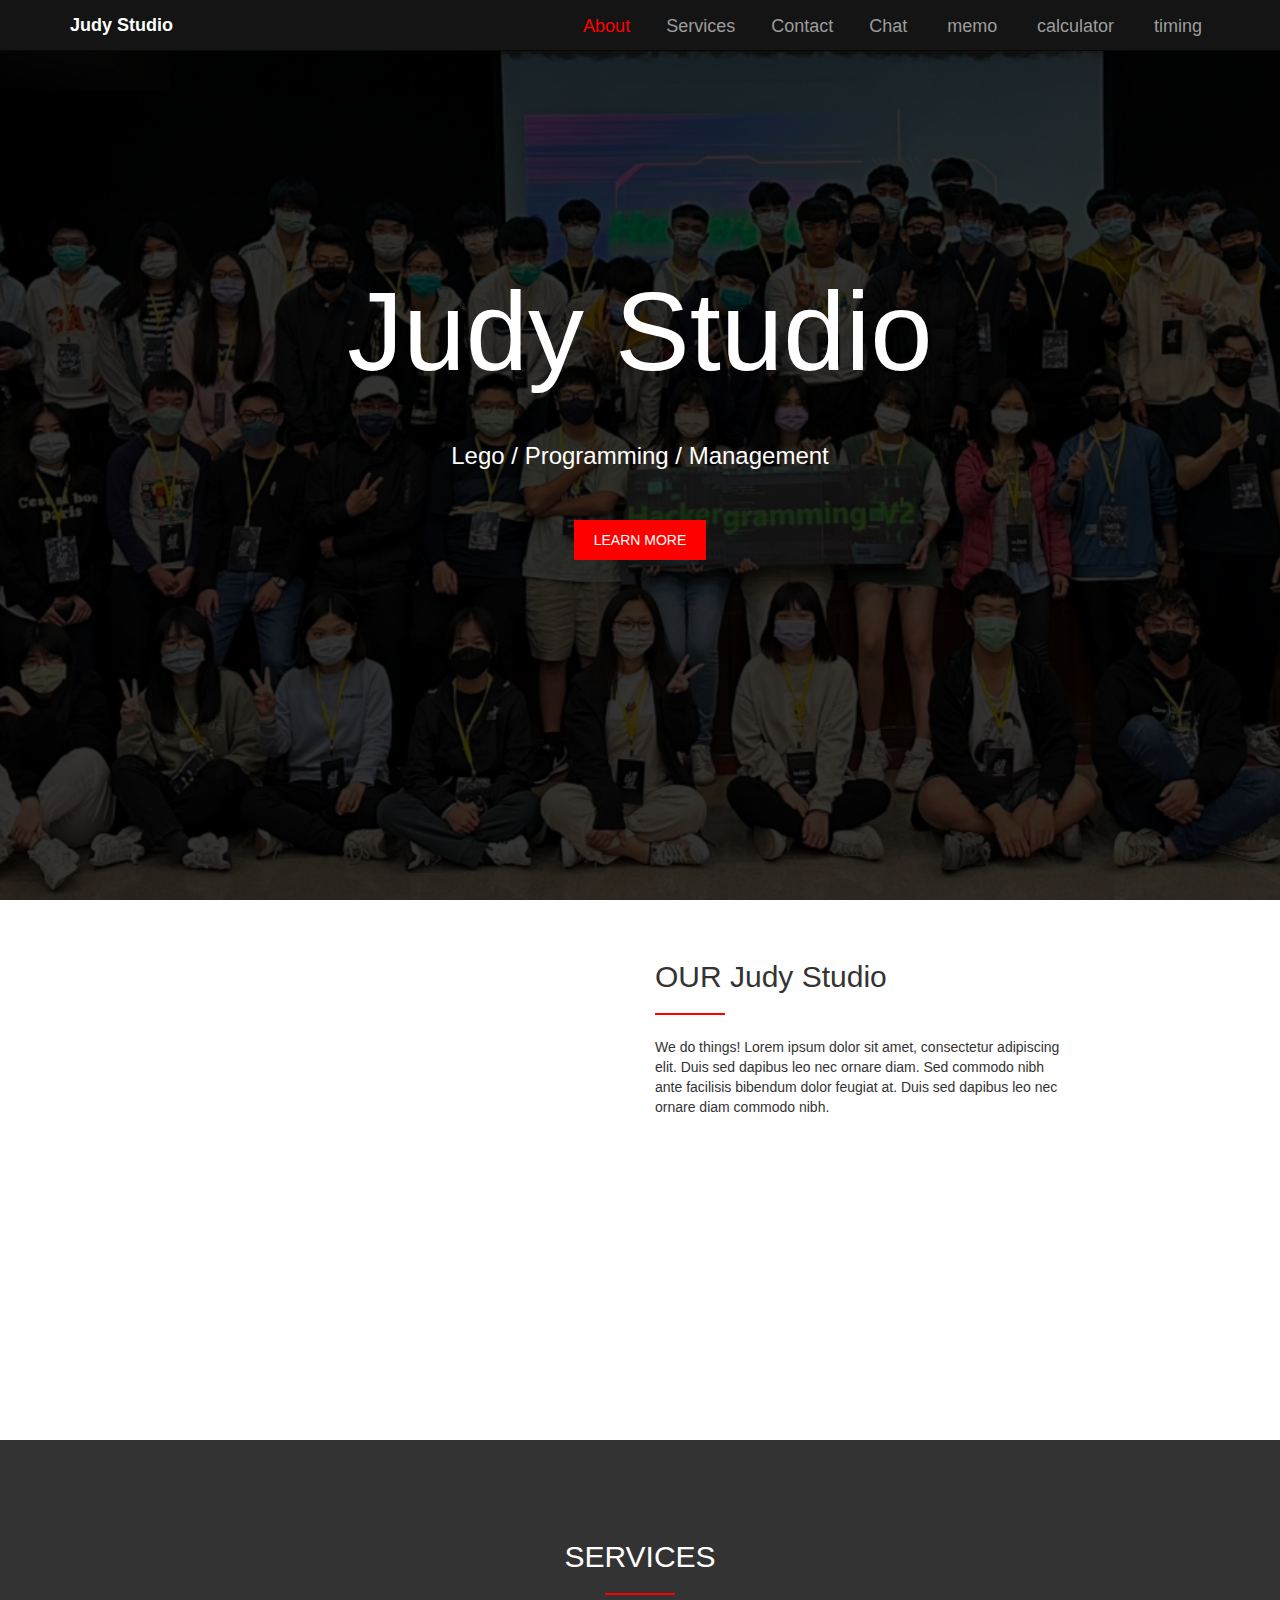
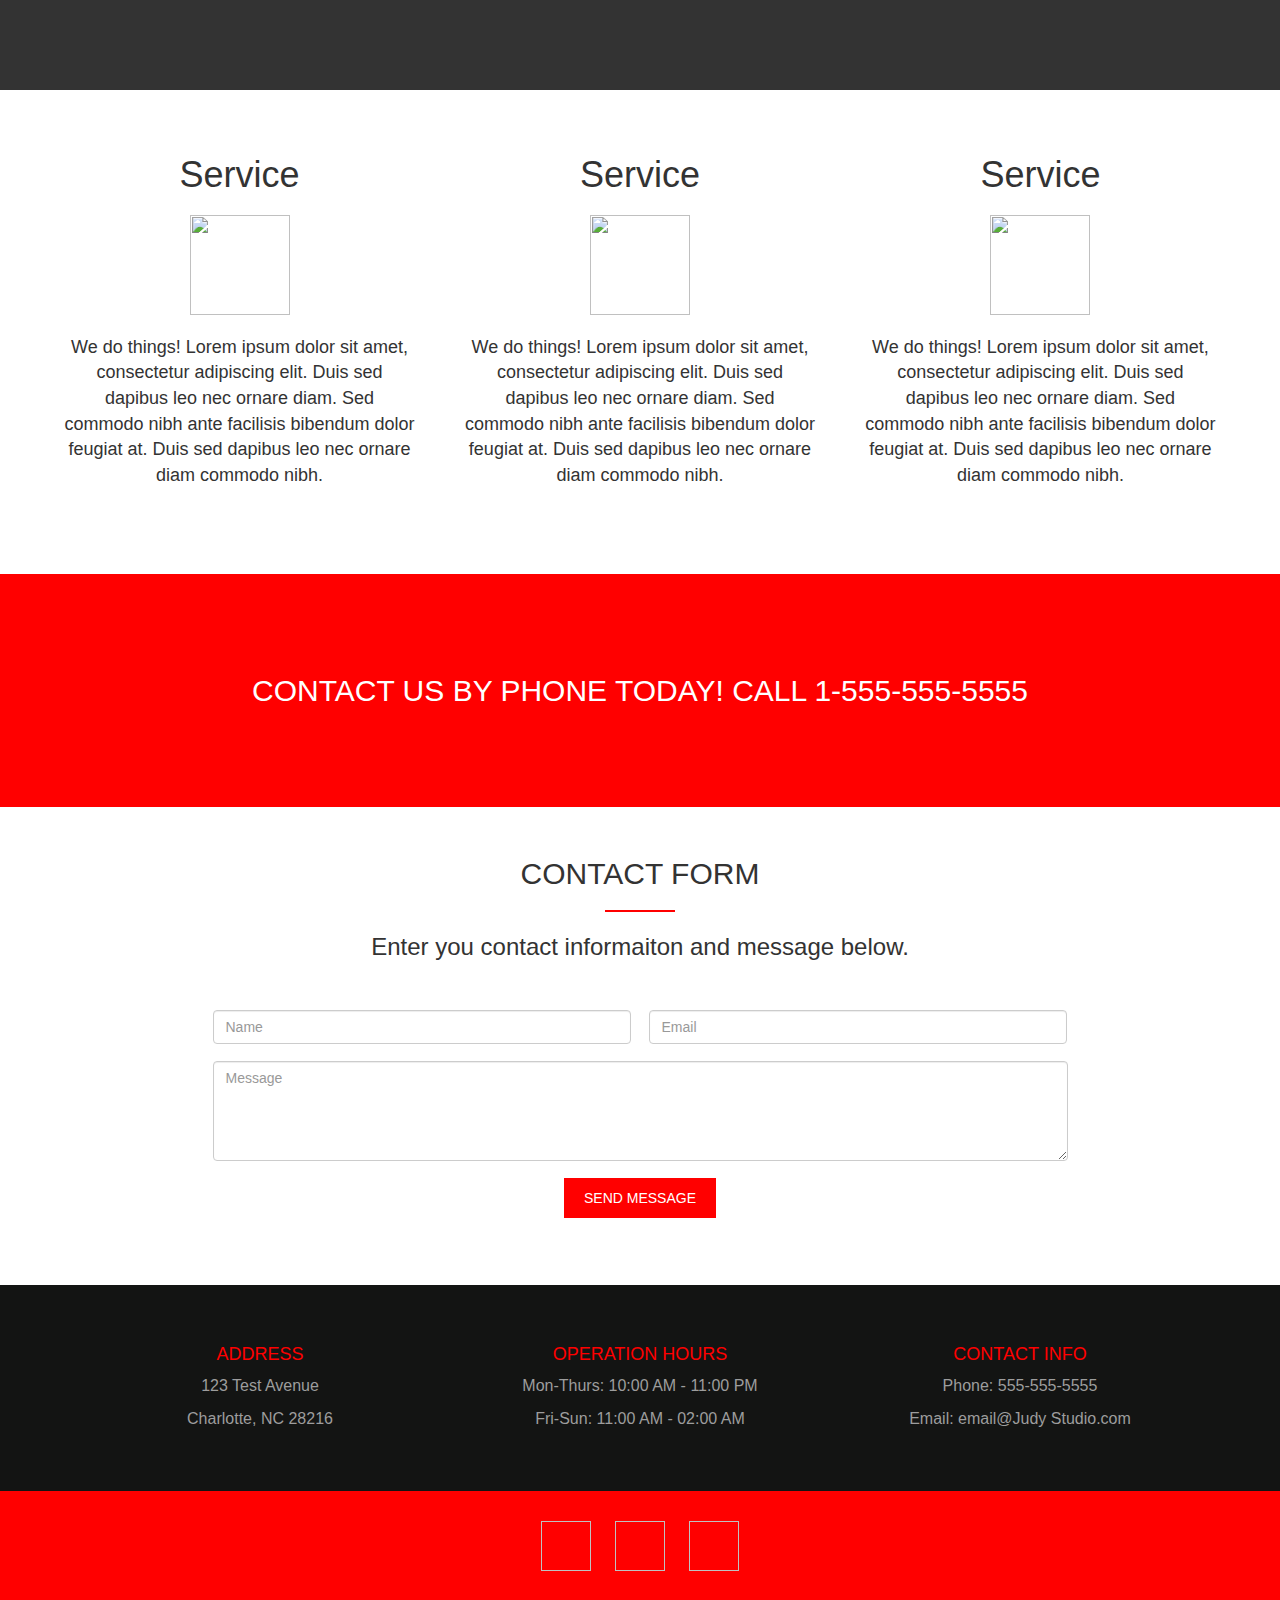
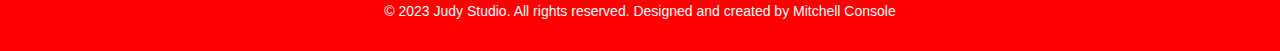
==== commit c3b61485: "Add files via upload" ====
--- a/index.html
+++ b/index.html
@@ -1,4 +1,4 @@
-<!-- <!DOCTYPE html>
+<!DOCTYPE html>
 <html lang="en" >
 <head>
   <meta charset="UTF-8">
@@ -153,194 +153,5 @@
 <script src='https://maxcdn.bootstrapcdn.com/bootstrap/3.3.7/js/bootstrap.min.js'></script><script  src="./script.js"></script>
 
 </body>
-</html> -->
-
-<!DOCTYPE html>
-<html lang="en">
-<head>
-  <meta charset="UTF-8">
-  <title>Judy Studio</title>
-  <link rel='stylesheet' href='https://fonts.googleapis.com/css?family=Open+Sans'>
-  <link rel='stylesheet' href='https://maxcdn.bootstrapcdn.com/bootstrap/3.3.7/css/bootstrap.min.css'>
-  <link rel="stylesheet" href="./style.css">
-  <style>
-    /* 主色調：藍色 */
-    :root {
-      --primary-color: #007BFF;
-      --primary-color-light: #4DA8FF;
-      --primary-color-dark: #0056b3;
-      --background-color: #F5F5F5;
-      --text-color: #333333;
-    }
-    body {
-      background-color: var(--background-color);
-      color: var(--text-color);
-    }
-    .navbar {
-      background-color: var(--primary-color);
-    }
-    .navbar .navbar-brand,
-    .navbar .navbar-nav li a {
-      color: #fff;
-    }
-    .navbar .navbar-nav li a:hover {
-      color: var(--primary-color-light);
-    }
-    .parallaxTop {
-      background-color: var(--primary-color-light);
-    }
-    .serviceBlock h1 {
-      color: var(--primary-color-dark);
-    }
-    .contactForm h2 {
-      color: var(--primary-color);
-    }
-  </style>
-</head>
-<body>
-<!-- partial:index.partial.html -->
-<html>
-  <head>    
-    <title>Judy Studio - Website</title>
-  </head>
-  <body>
-<!--  Navigation Bar    -->
-    <nav id="navigation" class="navbar navbar-inverse navbar-fixed-top">
-      <div class="container">
-        <div class="navbar-header">
-          <a class="navbar-brand" href="#">Judy Studio</a>
-          <button type="button" class="navbar-toggle collapsed" data-toggle="collapse" data-target="#navbarButtons" aria-expanded="false">
-            <span class="sr-only">Toggle navigation</span>
-            <span class="icon-bar"></span>
-            <span class="icon-bar"></span>
-            <span class="icon-bar"></span>
-          </button>
-        </div>
-        <div class="collapse navbar-collapse" id="navbarButtons">          
-          <ul class="nav navbar-nav navbar-right">
-            <li id="navAbout" class="btn navbar-btn navActive">關於我們</li>
-            <li id="navServices" class="btn navbar-btn">服務項目</li>
-            <li id="navContact" class="btn navbar-btn">聯絡我們</li>
-            <a href="chat.html" class="btn navbar-btn">聊天機器人</a>
-            <a href="memo.html" class="btn navbar-btn">記事本</a>
-            <a href="calculator.html" class="btn navbar-btn">計算機</a>
-            <a href="timing.html" class="btn navbar-btn">計時器</a>
-          </ul>
-        </div>
-      </div>
-    </nav>
-<!--  Top page image    -->
- <div class="parallaxTop">
-   <div class="jumboBanner shadow">
-     <h1 class="banner">Judy Studio</h1>
-     <h3 class="motto">樂高 / 編程 / 管理</h3>
-     <button id="bannerBtn" class="bannerBtn">了解更多</button>
-   </div>
- </div>
-<!--  Main content   -->    
-<!--  About row      -->
-    <div id="aboutBlock" class="container">
-      <div id="aboutRow" class="row">
-        <div class="aboutLeft col-xs-12 col-sm-6 cloak">
-          <div class="row">
-            <div class="col-md-3"></div>
-            <div class="aboutImg col-md-9"></div>
-          </div>
-        </div>
-        <div class="aboutRight col-xs-12 col-sm-6">
-          <div class="row">
-            <div class="col-md-9">            
-              <h2>關於 Judy Studio</h2>
-              <hr />
-              <p>我們做很多事情！Lorem ipsum dolor sit amet, consectetur adipiscing elit. Duis sed dapibus leo nec ornare diam. Sed commodo nibh ante facilisis bibendum dolor feugiat at. Duis sed dapibus leo nec ornare diam commodo nibh。</p>
-            </div>
-          </div>
-          <div class="col-md-3"></div>          
-        </div>
-      </div>
-    </div>
-<!--  Services row      -->
-    <div id="servicesRow" class="parallaxSection">
-      <div class="shadowSection">
-        <h2>服務項目</h2>
-        <hr />
-      </div>
-    </div>
-    <div id="serviceBlocks" class="row">
-      <div class="container">
-        <div class="serviceBlock col-md-4">
-          <h1>服務項目</h1>
-          <img src="https://cdn0.iconfinder.com/data/icons/thinico/88/thinico-17-512.png" />
-          <p>我們提供多樣化的服務！Lorem ipsum dolor sit amet, consectetur adipiscing elit. Duis sed dapibus leo nec ornare diam. Sed commodo nibh ante facilisis bibendum dolor feugiat at. Duis sed dapibus leo nec ornare diam commodo nibh。</p>
-        </div>
-        <div class="serviceBlock col-md-4">
-          <h1>服務項目</h1>
-          <img src="https://cdn0.iconfinder.com/data/icons/thinico/88/thinico-17-512.png" />
-          <p>我們提供多樣化的服務！Lorem ipsum dolor sit amet, consectetur adipiscing elit. Duis sed dapibus leo nec ornare diam. Sed commodo nibh ante facilisis bibendum dolor feugiat at. Duis sed dapibus leo nec ornare diam commodo nibh。</p>
-        </div>
-        <div class="serviceBlock col-md-4">
-          <h1>服務項目</h1>
-          <img src="https://cdn0.iconfinder.com/data/icons/thinico/88/thinico-17-512.png" />
-          <p>我們提供多樣化的服務！Lorem ipsum dolor sit amet, consectetur adipiscing elit. Duis sed dapibus leo nec ornare diam. Sed commodo nibh ante facilisis bibendum dolor feugiat at. Duis sed dapibus leo nec ornare diam commodo nibh。</p>
-        </div>
-      </div>
-    </div>
-<!--  Contact form      -->
-      <div id="phoneContact" class="phoneContact row">
-        <div class="container">
-          <h2>立即致電聯絡我們！撥打 1-555-555-5555</h2>
-        </div>
-      </div> 
-      <div class="container">               
-        <div id="contactRow" class="contactForm row">
-          <h2>聯絡表單</h2>
-          <hr />
-          <h3>請輸入您的聯絡資訊和留言。</h3>
-          <form name="contactForm" class="form-group" action="#" method="POST">
-            <input id="formName" name="name" class="inputInline form-control" type="text" placeholder="姓名" required />
-            <input id="formEmail" name="email" class="inputInline form-control" type="email" placeholder="電子郵件" required />
-            <textarea id="formMessage" name="message" class="form-control" type="text" placeholder="訊息" required></textarea>
-            <input name="submit" class="bannerBtn" type="submit" value="發送訊息" />
-          </form>
-        </div>        
-      </div>
-<!--  Contact info      -->
-    <div id="contactInfo" class="row">
-      <div class="container">
-        <div class="contactStack col-md-4">
-          <h4>地址</h4>
-          <p>123 測試大道</p>
-          <p>夏洛特, NC 28216</p>
-        </div>
-        <div class="contactStack col-md-4">
-          <h4>營業時間</h4>
-          <p>週一至週四：上午10:00 - 晚上11:00</p>
-          <p>週五至週日：上午11:00 - 凌晨02:00</p>
-        </div>
-        <div class="contactStack col-md-4">
-          <h4>聯絡方式</h4>
-          <p>電話：555-555-5555</p>
-          <p>電子郵件：email@JudyStudio.com</p>
-        </div>
-      </div>
-    </div>
-<!--  Copyright    -->
-    <div id="copyright" class="row">
-      <div class="container">
-        <div id="socialBtn">
-          <a href="#" class="social"><img id="facebook"></a>
-          <a href="#" class="social"><img id="twitter"></a>
-          <a href="#" class="social"><img id="linkedin"></a>
-        </div>
-        <p>&copy; 2023 Judy Studio. All rights reserved. Designed and created by Mitchell Console</p>
-      </div>
-    </div>
-  </body>
-</html>
-<!-- partial -->
-<script src='https://cdnjs.cloudflare.com/ajax/libs/jquery/3.1.1/jquery.min.js'></script>
-<script src='https://maxcdn.bootstrapcdn.com/bootstrap/3.3.7/js/bootstrap.min.js'></script>
-<script src="./script.js"></script>
-</body>
 </html>
 
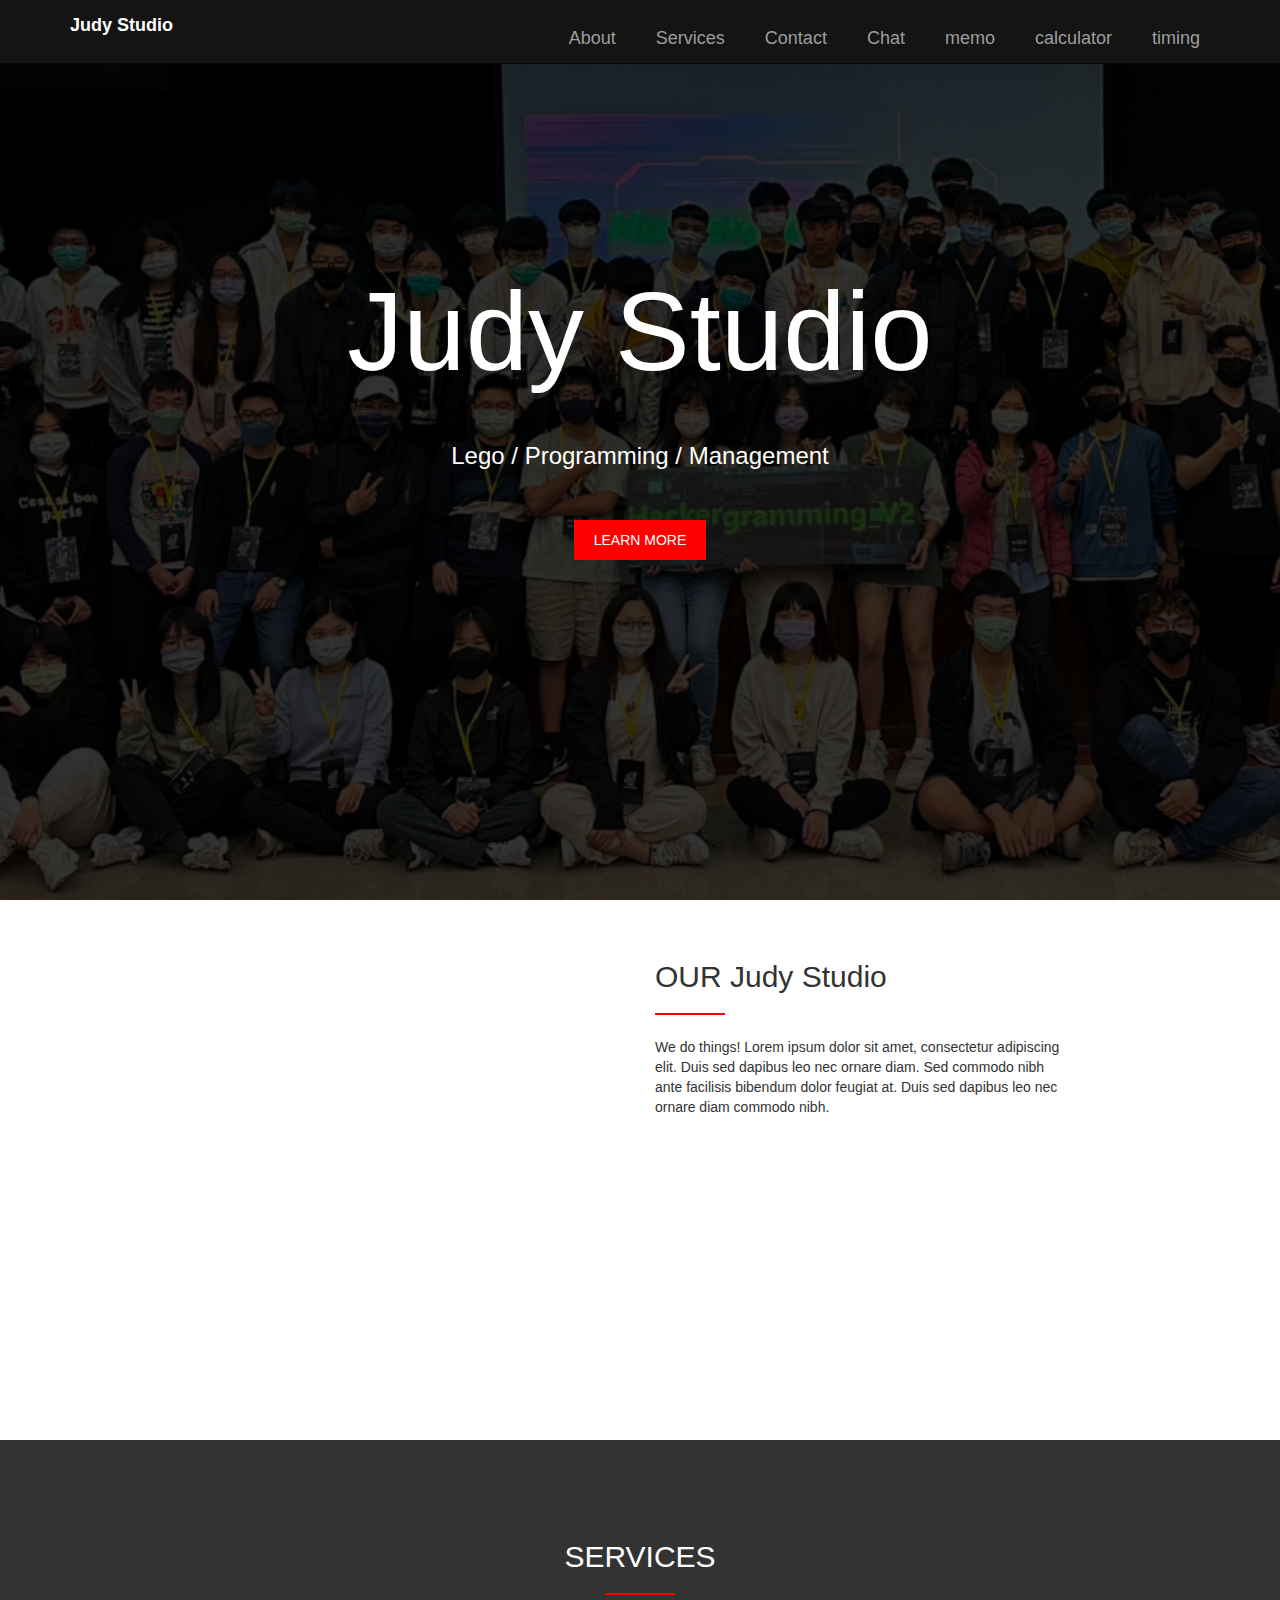
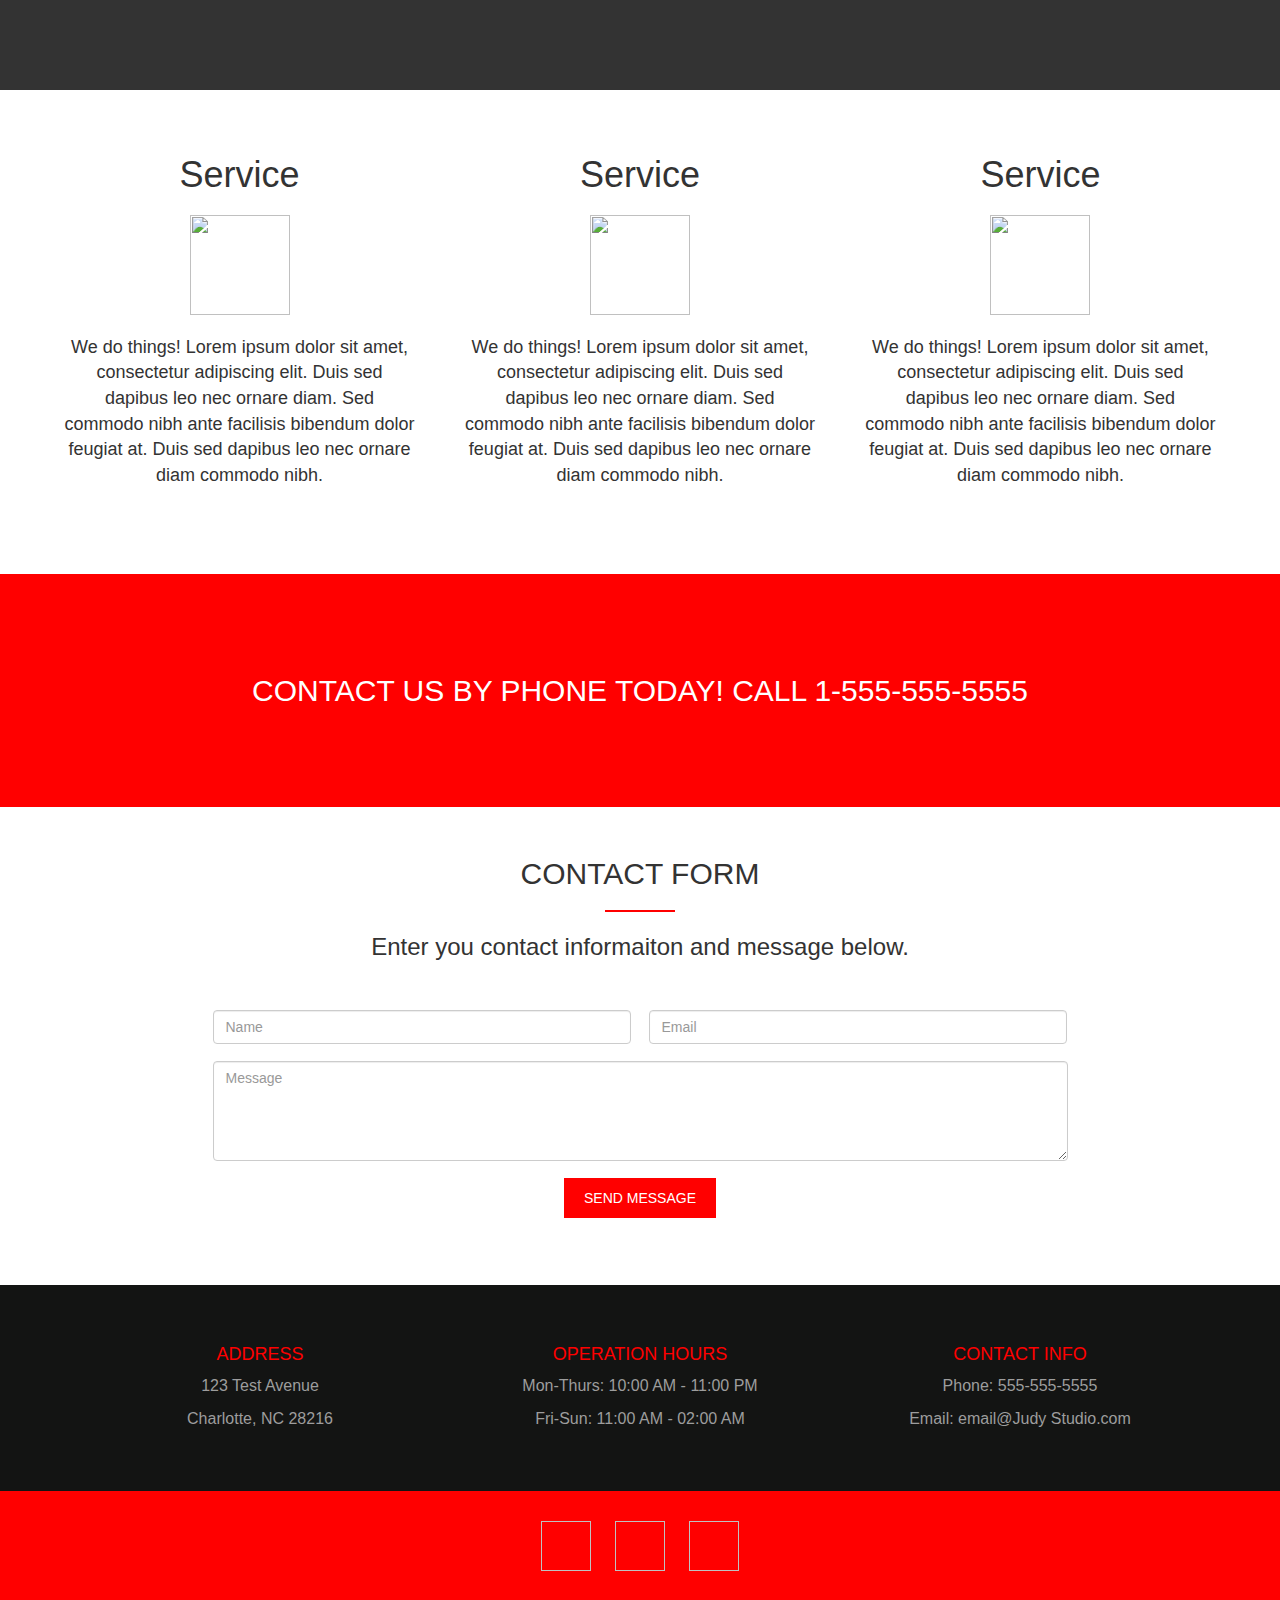
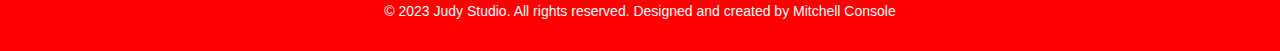
==== commit 521a49e6: "Add files via upload" ====
--- a/index.html
+++ b/index.html
@@ -1,157 +1,152 @@
 <!DOCTYPE html>
-<html lang="en" >
+<html lang="en">
 <head>
   <meta charset="UTF-8">
   <title>Judy</title>
   <link rel='stylesheet' href='https://fonts.googleapis.com/css?family=Open+Sans'>
-<link rel='stylesheet' href='https://maxcdn.bootstrapcdn.com/bootstrap/3.3.7/css/bootstrap.min.css'><link rel="stylesheet" href="./style.css">
-
+  <link rel='stylesheet' href='https://maxcdn.bootstrapcdn.com/bootstrap/3.3.7/css/bootstrap.min.css'>
+  <link rel="stylesheet" href="./style.css">
 </head>
 <body>
-<!-- partial:index.partial.html -->
-<html>
-  <head>
-    
-    <title>Judy Studio - Website</title>
-  </head>
-  <body>
-<!--  Navigation Bar    -->
-    <nav id="navigation" class="navbar navbar-inverse navbar-fixed-top">
-      <div class="container">
-        <div class="navbar-header">
-          <a class="navbar-brand" href="#">Judy Studio</a>
-          <button type="button" class="navbar-toggle collapsed" data-toggle="collapse" data-target="#navbarButtons" aria-expanded="false">
-            <span class="sr-only">Toggle navigation</span>
-            <span class="icon-bar"></span>
-            <span class="icon-bar"></span>
-            <span class="icon-bar"></span>
-          </button>
-        </div>
-        <div class="collapse navbar-collapse" id="navbarButtons">          
-          <ul class="nav navbar-nav navbar-right">
-            <li id="navAbout" class="btn navbar-btn navActive">About</li>
-            <li id="navServices" class="btn navbar-btn">Services</li>
-            <li id="navContact" class="btn navbar-btn">Contact</li>
-            <a href="chat.html" class="btn navbar-btn">Chat</a>
-            <a href="memo.html" class="btn navbar-btn">memo</a>
-            <a href="calculator.html" class="btn navbar-btn">calculator</a>
-            <a href="timing.html" class="btn navbar-btn">timing</a>
-          </ul>
+  <!--  Navigation Bar  -->
+  <nav id="navigation" class="navbar navbar-inverse navbar-fixed-top">
+    <div class="container">
+      <div class="navbar-header">
+        <a class="navbar-brand" href="#">Judy Studio</a>
+        <button type="button" class="navbar-toggle collapsed" data-toggle="collapse" data-target="#navbarButtons" aria-expanded="false">
+          <span class="sr-only">Toggle navigation</span>
+          <span class="icon-bar"></span>
+          <span class="icon-bar"></span>
+          <span class="icon-bar"></span>
+        </button>
+      </div>
+      <div class="collapse navbar-collapse" id="navbarButtons">          
+        <ul class="nav navbar-nav navbar-right">
+          <li id="navAbout" class="navbar-btn navActive"><a href="#">About</a></li>
+          <li id="navServices" class="navbar-btn"><a href="#">Services</a></li>
+          <li id="navContact" class="navbar-btn"><a href="#">Contact</a></li>
+          <li class="navbar-btn"><a href="chat.html">Chat</a></li>
+          <li class="navbar-btn"><a href="memo.html">memo</a></li>
+          <li class="navbar-btn"><a href="calculator.html">calculator</a></li>
+          <li class="navbar-btn"><a href="timing.html">timing</a></li>
+        </ul>
+      </div>
+    </div>
+  </nav>
+
+  <!--  Top page image    -->
+  <div class="parallaxTop">
+    <div class="jumboBanner shadow">
+      <h1 class="banner">Judy Studio</h1>
+      <h3 class="motto">Lego / Programming / Management</h3>
+      <button id="bannerBtn" class="bannerBtn">LEARN MORE</button>
+    </div>
+  </div>
+
+  <!--  About row      -->
+  <div id="aboutBlock" class="container">
+    <div id="aboutRow" class="row">
+      <div class="aboutLeft col-xs-12 col-sm-6 cloak">
+        <div class="row">
+          <div class="col-md-3"></div>
+          <div class="aboutImg col-md-9"></div>
         </div>
       </div>
-    </nav>
-<!--  Top page image    -->
- <div class="parallaxTop">
-   <div class="jumboBanner shadow">
-     <h1 class="banner">Judy Studio</h1>
-     <h3 class="motto">Lego / Programming / Management</h3>
-     <button id="bannerBtn" class="bannerBtn">LEARN MORE</button>
-   </div>
- </div>
-<!--  Main content   -->    
-<!--  About row      -->
-    <div id="aboutBlock" class="container">
-      <div id="aboutRow" class="row">
-        <div class="aboutLeft col-xs-12 col-sm-6 cloak">
-          <div class="row">
-            <div class="col-md-3"></div>
-            <div class="aboutImg col-md-9"></div>
+      <div class="aboutRight col-xs-12 col-sm-6">
+        <div class="row">
+          <div class="col-md-9">            
+            <h2>OUR Judy Studio</h2>
+            <hr />
+            <p>We do things! Lorem ipsum dolor sit amet, consectetur adipiscing elit. Duis sed dapibus leo nec ornare diam. Sed commodo nibh ante facilisis bibendum dolor feugiat at. Duis sed dapibus leo nec ornare diam commodo nibh.</p>
           </div>
         </div>
-        <div class="aboutRight col-xs-12 col-sm-6">
-          <div class="row">
-            <div class="col-md-9">            
-              <h2>OUR Judy Studio</h2>
-              <hr />
-              <p>We do things! Lorem ipsum dolor sit amet, consectetur adipiscing elit. Duis sed dapibus leo nec ornare diam. Sed commodo nibh ante facilisis bibendum dolor feugiat at. Duis sed dapibus leo nec ornare diam commodo nibh.</p>
-            </div>
-          </div>
-          <div class="col-md-3"></div>          
-        </div>
+        <div class="col-md-3"></div>          
       </div>
     </div>
-<!--  Services row      -->
-    <div id="servicesRow" class="parallaxSection">
-      <div class="shadowSection">
-        <h2>SERVICES</h2>
-        <hr />
+  </div>
+
+  <!--  Services row      -->
+  <div id="servicesRow" class="parallaxSection">
+    <div class="shadowSection">
+      <h2>SERVICES</h2>
+      <hr />
+    </div>
+  </div>
+  <div id="serviceBlocks" class="row">
+    <div class="container">
+      <div class="serviceBlock col-md-4">
+        <h1>Service</h1>
+        <img src="https://cdn0.iconfinder.com/data/icons/thinico/88/thinico-17-512.png" />
+        <p>We do things! Lorem ipsum dolor sit amet, consectetur adipiscing elit. Duis sed dapibus leo nec ornare diam. Sed commodo nibh ante facilisis bibendum dolor feugiat at. Duis sed dapibus leo nec ornare diam commodo nibh.</p>
+      </div>
+      <div class="serviceBlock col-md-4">
+        <h1>Service</h1>
+        <img src="https://cdn0.iconfinder.com/data/icons/thinico/88/thinico-17-512.png" />
+        <p>We do things! Lorem ipsum dolor sit amet, consectetur adipiscing elit. Duis sed dapibus leo nec ornare diam. Sed commodo nibh ante facilisis bibendum dolor feugiat at. Duis sed dapibus leo nec ornare diam commodo nibh.</p>
+      </div>
+      <div class="serviceBlock col-md-4">
+        <h1>Service</h1>
+        <img src="https://cdn0.iconfinder.com/data/icons/thinico/88/thinico-17-512.png" />
+        <p>We do things! Lorem ipsum dolor sit amet, consectetur adipiscing elit. Duis sed dapibus leo nec ornare diam. Sed commodo nibh ante facilisis bibendum dolor feugiat at. Duis sed dapibus leo nec ornare diam commodo nibh.</p>
       </div>
     </div>
-    <div id="serviceBlocks" class="row">
-      <div class="container">
-        <div class="serviceBlock col-md-4">
-          <h1>Service</h1>
-          <img src="https://cdn0.iconfinder.com/data/icons/thinico/88/thinico-17-512.png" />
-          <p>We do things! Lorem ipsum dolor sit amet, consectetur adipiscing elit. Duis sed dapibus leo nec ornare diam. Sed commodo nibh ante facilisis bibendum dolor feugiat at. Duis sed dapibus leo nec ornare diam commodo nibh.</p>
-        </div>
-        <div class="serviceBlock col-md-4">
-          <h1>Service</h1>
-          <img src="https://cdn0.iconfinder.com/data/icons/thinico/88/thinico-17-512.png" />
-          <p>We do things! Lorem ipsum dolor sit amet, consectetur adipiscing elit. Duis sed dapibus leo nec ornare diam. Sed commodo nibh ante facilisis bibendum dolor feugiat at. Duis sed dapibus leo nec ornare diam commodo nibh.</p>
-        </div>
-        <div class="serviceBlock col-md-4">
-          <h1>Service</h1>
-          <img src="https://cdn0.iconfinder.com/data/icons/thinico/88/thinico-17-512.png" />
-          <p>We do things! Lorem ipsum dolor sit amet, consectetur adipiscing elit. Duis sed dapibus leo nec ornare diam. Sed commodo nibh ante facilisis bibendum dolor feugiat at. Duis sed dapibus leo nec ornare diam commodo nibh.</p>
-        </div>
+  </div>
+
+  <!--  Contact form      -->
+  <div id="phoneContact" class="phoneContact row">
+    <div class="container">
+      <h2>CONTACT US BY PHONE TODAY! CALL 1-555-555-5555</h2>
+    </div>
+  </div> 
+  <div class="container">               
+    <div id="contactRow" class="contactForm row">
+      <h2>CONTACT FORM</h2>
+      <hr />
+      <h3>Enter you contact informaiton and message below.</h3>
+      <form name="contactForm" class="form-group" action="#" method="POST">
+        <input id="formName" name="name" class="inputInline form-control" type="text" placeholder="Name" required />
+        <input id="formEmail" name="email" class="inputInline form-control" type="email" placeholder="Email" required />
+        <textarea id="formMessage" name="message" class="form-control" type="text" placeholder="Message" required></textarea>
+        <input name="submit" class="bannerBtn" type="submit" value="SEND MESSAGE" />
+      </form>
+    </div>        
+  </div>
+
+  <!--  Contact info      -->
+  <div id="contactInfo" class="row">
+    <div class="container">
+      <div class="contactStack col-md-4">
+        <h4>ADDRESS</h4>
+        <p>123 Test Avenue</p>
+        <p>Charlotte, NC 28216</p>
+      </div>
+      <div class="contactStack col-md-4">
+        <h4>OPERATION HOURS</h4>
+        <p>Mon-Thurs: 10:00 AM - 11:00 PM</p>
+        <p>Fri-Sun: 11:00 AM - 02:00 AM</p>
+      </div>
+      <div class="contactStack col-md-4">
+        <h4>CONTACT INFO</h4>
+        <p>Phone: 555-555-5555</p>
+        <p>Email: email@Judy Studio.com</p>
       </div>
     </div>
-<!--  Contact form      -->
-      <div id="phoneContact" class="phoneContact row">
-        <div class="container">
-          <h2>CONTACT US BY PHONE TODAY! CALL 1-555-555-5555</h2>
-        </div>
-      </div> 
-      <div class="container">               
-        <div id="contactRow" class="contactForm row">
-          <h2>CONTACT FORM</h2>
-          <hr />
-          <h3>Enter you contact informaiton and message below.</h3>
-          <form name="contactForm" class="form-group" action="#" method="POST">
-            <input id="formName" name="name" class="inputInline form-control" type="text" placeholder="Name" required />
-            <input id="formEmail" name="email" class="inputInline form-control" type="email" placeholder="Email" required />
-            <textarea id="formMessage" name="message" class="form-control" type="text" placeholder="Message" required></textarea>
-            <input name="submit" class="bannerBtn" type="submit" value="SEND MESSAGE" />
-          </form>
-        </div>        
+  </div>
+
+  <!--  Copyright    -->
+  <div id="copyright" class="row">
+    <div class="container">
+      <div id="socialBtn">
+        <a href="#" class="social"><img id="facebook"></a>
+        <a href="#" class="social"><img id="twitter"></a>
+        <a href="#" class="social"><img id="linkedin"></a>
       </div>
-<!--  Contact info      -->
-    <div id="contactInfo" class="row">
-      <div class="container">
-        <div class="contactStack col-md-4">
-          <h4>ADDRESS</h4>
-          <p>123 Test Avenue</p>
-          <p>Charlotte, NC 28216</p>
-        </div>
-        <div class="contactStack col-md-4">
-          <h4>OPERATION HOURS</h4>
-          <p>Mon-Thurs: 10:00 AM - 11:00 PM</p>
-          <p>Fri-Sun: 11:00 AM - 02:00 AM</p>
-        </div>
-        <div class="contactStack col-md-4">
-          <h4>CONTACT INFO</h4>
-          <p>Phone: 555-555-5555</p>
-          <p>Email: email@Judy Studio.com</p>
-        </div>
-      </div>
+      <p>&copy; 2023 Judy Studio. All rights reserved. Designed and created by Mitchell Console</p>
     </div>
-<!--  Copyright    -->
-    <div id="copyright" class="row">
-      <div class="container">
-        <div id="socialBtn">
-          <a href="#" class="social"><img id="facebook"></a>
-          <a href="#" class="social"><img id="twitter"></a>
-          <a href="#" class="social"><img id="linkedin"></a>
-        </div>
-        <p>&copy; 2023 Judy Studio. All rights reserved. Designed and created by Mitchell Console</p>
-      </div>
-    </div>
-  </body>
-</html>
-<!-- partial -->
+  </div>
+
   <script src='https://cdnjs.cloudflare.com/ajax/libs/jquery/3.1.1/jquery.min.js'></script>
-<script src='https://maxcdn.bootstrapcdn.com/bootstrap/3.3.7/js/bootstrap.min.js'></script><script  src="./script.js"></script>
-
+  <script src='https://maxcdn.bootstrapcdn.com/bootstrap/3.3.7/js/bootstrap.min.js'></script>
+  <script src="./script.js"></script>
 </body>
 </html>
-
